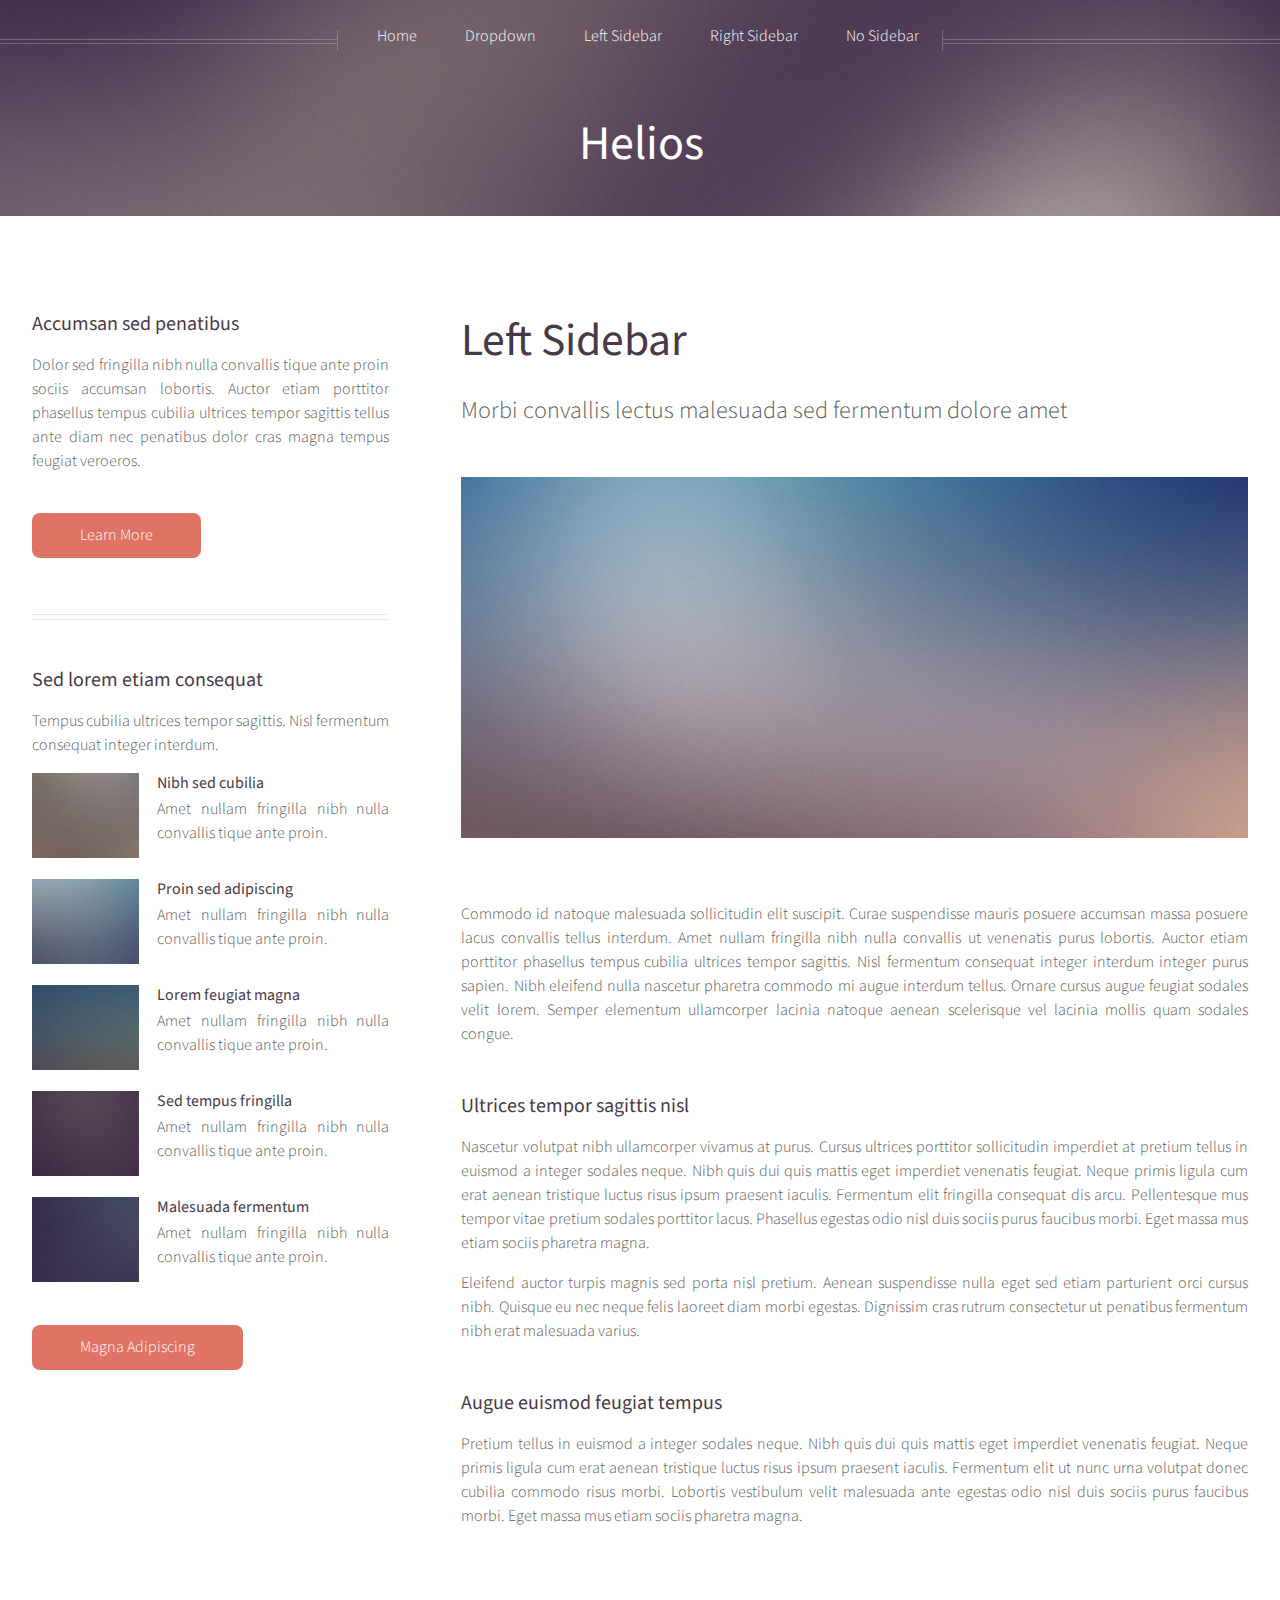
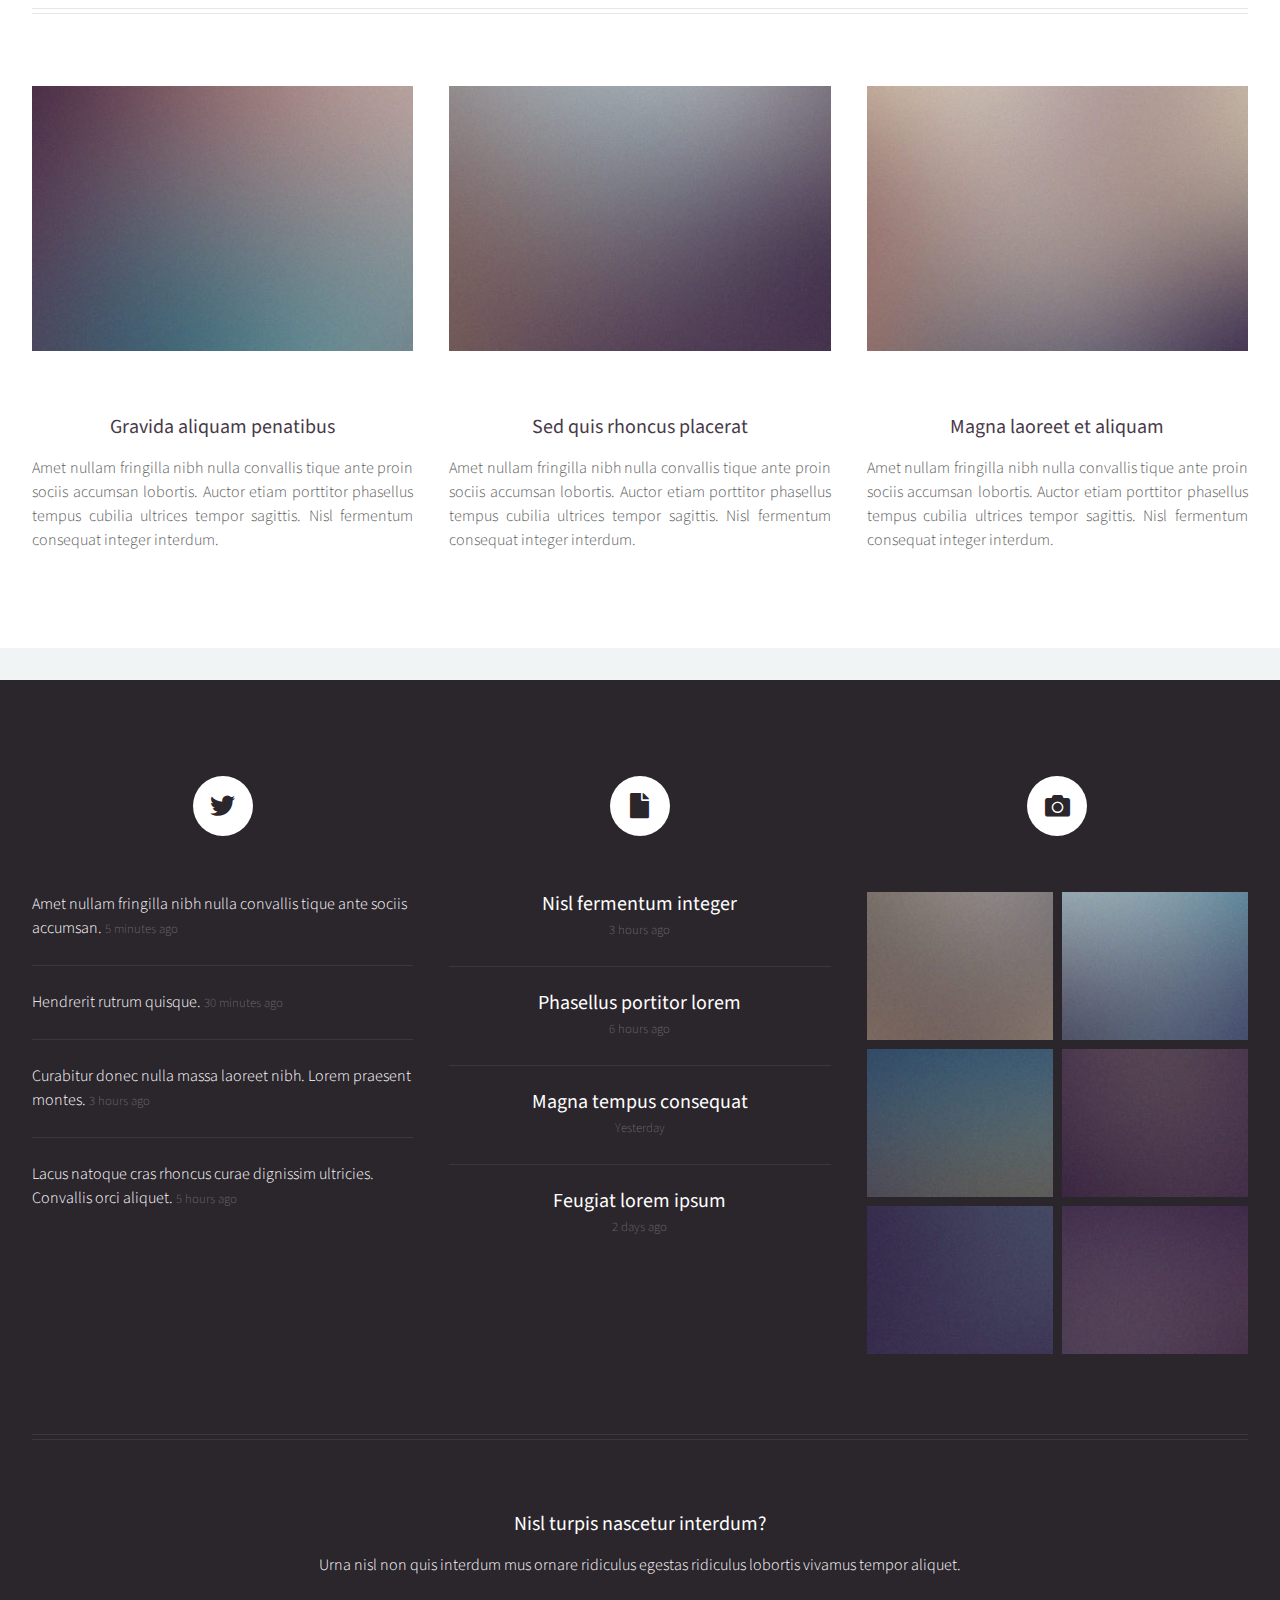
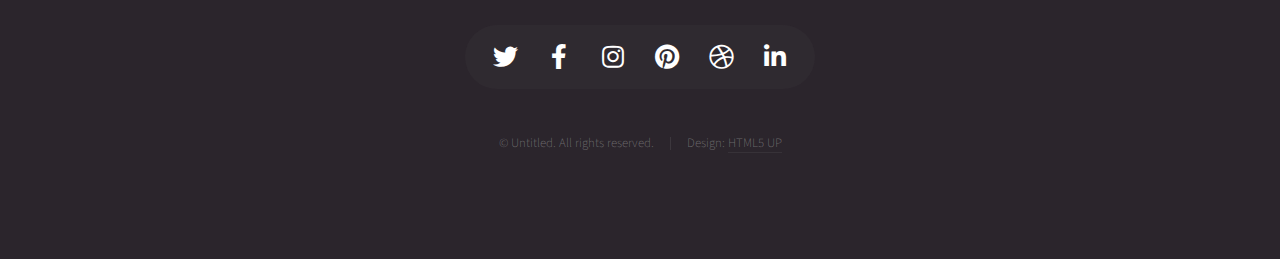
==== left-sidebar.html @ e645e558 "Add files via upload" ====
<!DOCTYPE HTML>
<!--
	Helios by HTML5 UP
	html5up.net | @ajlkn
	Free for personal and commercial use under the CCA 3.0 license (html5up.net/license)
-->
<html>
	<head>
		<title>Left Sidebar - Helios by HTML5 UP</title>
		<meta charset="utf-8" />
		<meta name="viewport" content="width=device-width, initial-scale=1, user-scalable=no" />
		<link rel="stylesheet" href="assets/css/main.css" />
		<noscript><link rel="stylesheet" href="assets/css/noscript.css" /></noscript>
	</head>
	<body class="left-sidebar is-preload">
		<div id="page-wrapper">

			<!-- Header -->
				<div id="header">

					<!-- Inner -->
						<div class="inner">
							<header>
								<h1><a href="index.html" id="logo">Helios</a></h1>
							</header>
						</div>

					<!-- Nav -->
						<nav id="nav">
							<ul>
								<li><a href="index.html">Home</a></li>
								<li>
									<a href="#">Dropdown</a>
									<ul>
										<li><a href="#">Lorem ipsum dolor</a></li>
										<li><a href="#">Magna phasellus</a></li>
										<li><a href="#">Etiam dolore nisl</a></li>
										<li>
											<a href="#">And a submenu &hellip;</a>
											<ul>
												<li><a href="#">Lorem ipsum dolor</a></li>
												<li><a href="#">Phasellus consequat</a></li>
												<li><a href="#">Magna phasellus</a></li>
												<li><a href="#">Etiam dolore nisl</a></li>
											</ul>
										</li>
										<li><a href="#">Veroeros feugiat</a></li>
									</ul>
								</li>
								<li><a href="left-sidebar.html">Left Sidebar</a></li>
								<li><a href="right-sidebar.html">Right Sidebar</a></li>
								<li><a href="no-sidebar.html">No Sidebar</a></li>
							</ul>
						</nav>

				</div>

			<!-- Main -->
				<div class="wrapper style1">

					<div class="container">
						<div class="row gtr-200">
							<div class="col-4 col-12-mobile" id="sidebar">
								<hr class="first" />
								<section>
									<header>
										<h3><a href="#">Accumsan sed penatibus</a></h3>
									</header>
									<p>
										Dolor sed fringilla nibh nulla convallis tique ante proin sociis accumsan lobortis. Auctor etiam
										porttitor phasellus tempus cubilia ultrices tempor sagittis  tellus ante diam nec penatibus dolor cras
										magna tempus feugiat veroeros.
									</p>
									<footer>
										<a href="#" class="button">Learn More</a>
									</footer>
								</section>
								<hr />
								<section>
									<header>
										<h3><a href="#">Sed lorem etiam consequat</a></h3>
									</header>
									<p>
										Tempus cubilia ultrices tempor sagittis. Nisl fermentum consequat integer interdum.
									</p>
									<div class="row gtr-50">
										<div class="col-4">
											<a href="#" class="image fit"><img src="images/pic10.jpg" alt="" /></a>
										</div>
										<div class="col-8">
											<h4>Nibh sed cubilia</h4>
											<p>
												Amet nullam fringilla nibh nulla convallis tique ante proin.
											</p>
										</div>
										<div class="col-4">
											<a href="#" class="image fit"><img src="images/pic11.jpg" alt="" /></a>
										</div>
										<div class="col-8">
											<h4>Proin sed adipiscing</h4>
											<p>
												Amet nullam fringilla nibh nulla convallis tique ante proin.
											</p>
										</div>
										<div class="col-4">
											<a href="#" class="image fit"><img src="images/pic12.jpg" alt="" /></a>
										</div>
										<div class="col-8">
											<h4>Lorem feugiat magna</h4>
											<p>
												Amet nullam fringilla nibh nulla convallis tique ante proin.
											</p>
										</div>
										<div class="col-4">
											<a href="#" class="image fit"><img src="images/pic13.jpg" alt="" /></a>
										</div>
										<div class="col-8">
											<h4>Sed tempus fringilla</h4>
											<p>
												Amet nullam fringilla nibh nulla convallis tique ante proin.
											</p>
										</div>
										<div class="col-4">
											<a href="#" class="image fit"><img src="images/pic14.jpg" alt="" /></a>
										</div>
										<div class="col-8">
											<h4>Malesuada fermentum</h4>
											<p>
												Amet nullam fringilla nibh nulla convallis tique ante proin.
											</p>
										</div>
									</div>
									<footer>
										<a href="#" class="button">Magna Adipiscing</a>
									</footer>
								</section>
							</div>
							<div class="col-8 col-12-mobile imp-mobile" id="content">
								<article id="main">
									<header>
										<h2><a href="#">Left Sidebar</a></h2>
										<p>
											Morbi convallis lectus malesuada sed fermentum dolore amet
										</p>
									</header>
									<a href="#" class="image featured"><img src="images/pic06.jpg" alt="" /></a>
									<p>
										Commodo id natoque malesuada sollicitudin elit suscipit. Curae suspendisse mauris posuere accumsan massa
										posuere lacus convallis tellus interdum. Amet nullam fringilla nibh nulla convallis ut venenatis purus
										lobortis. Auctor etiam porttitor phasellus tempus cubilia ultrices tempor sagittis. Nisl fermentum
										consequat integer interdum integer purus sapien. Nibh eleifend nulla nascetur pharetra commodo mi augue
										interdum tellus. Ornare cursus augue feugiat sodales velit lorem. Semper elementum ullamcorper lacinia
										natoque aenean scelerisque vel lacinia mollis quam sodales congue.
									</p>
									<section>
										<header>
											<h3>Ultrices tempor sagittis nisl</h3>
										</header>
										<p>
											Nascetur volutpat nibh ullamcorper vivamus at purus. Cursus ultrices porttitor sollicitudin imperdiet
											at pretium tellus in euismod a integer sodales neque. Nibh quis dui quis mattis eget imperdiet venenatis
											feugiat. Neque primis ligula cum erat aenean tristique luctus risus ipsum praesent iaculis. Fermentum elit
											fringilla consequat dis arcu. Pellentesque mus tempor vitae pretium sodales porttitor lacus. Phasellus
											egestas odio nisl duis sociis purus faucibus morbi. Eget massa mus etiam sociis pharetra magna.
										</p>
										<p>
											Eleifend auctor turpis magnis sed porta nisl pretium. Aenean suspendisse nulla eget sed etiam parturient
											orci cursus nibh. Quisque eu nec neque felis laoreet diam morbi egestas. Dignissim cras rutrum consectetur
											ut penatibus fermentum nibh erat malesuada varius.
										</p>
									</section>
									<section>
										<header>
											<h3>Augue euismod feugiat tempus</h3>
										</header>
										<p>
											Pretium tellus in euismod a integer sodales neque. Nibh quis dui quis mattis eget imperdiet venenatis
											feugiat. Neque primis ligula cum erat aenean tristique luctus risus ipsum praesent iaculis. Fermentum elit
											ut nunc urna volutpat donec cubilia commodo risus morbi. Lobortis vestibulum velit malesuada ante
											egestas odio nisl duis sociis purus faucibus morbi. Eget massa mus etiam sociis pharetra magna.
										</p>
									</section>
								</article>
							</div>
						</div>
						<hr />
						<div class="row">
							<article class="col-4 col-12-mobile special">
								<a href="#" class="image featured"><img src="images/pic07.jpg" alt="" /></a>
								<header>
									<h3><a href="#">Gravida aliquam penatibus</a></h3>
								</header>
								<p>
									Amet nullam fringilla nibh nulla convallis tique ante proin sociis accumsan lobortis. Auctor etiam
									porttitor phasellus tempus cubilia ultrices tempor sagittis. Nisl fermentum consequat integer interdum.
								</p>
							</article>
							<article class="col-4 col-12-mobile special">
								<a href="#" class="image featured"><img src="images/pic08.jpg" alt="" /></a>
								<header>
									<h3><a href="#">Sed quis rhoncus placerat</a></h3>
								</header>
								<p>
									Amet nullam fringilla nibh nulla convallis tique ante proin sociis accumsan lobortis. Auctor etiam
									porttitor phasellus tempus cubilia ultrices tempor sagittis. Nisl fermentum consequat integer interdum.
								</p>
							</article>
							<article class="col-4 col-12-mobile special">
								<a href="#" class="image featured"><img src="images/pic09.jpg" alt="" /></a>
								<header>
									<h3><a href="#">Magna laoreet et aliquam</a></h3>
								</header>
								<p>
									Amet nullam fringilla nibh nulla convallis tique ante proin sociis accumsan lobortis. Auctor etiam
									porttitor phasellus tempus cubilia ultrices tempor sagittis. Nisl fermentum consequat integer interdum.
								</p>
							</article>
						</div>
					</div>

				</div>

			<!-- Footer -->
				<div id="footer">
					<div class="container">
						<div class="row">

							<!-- Tweets -->
								<section class="col-4 col-12-mobile">
									<header>
										<h2 class="icon brands fa-twitter circled"><span class="label">Tweets</span></h2>
									</header>
									<ul class="divided">
										<li>
											<article class="tweet">
												Amet nullam fringilla nibh nulla convallis tique ante sociis accumsan.
												<span class="timestamp">5 minutes ago</span>
											</article>
										</li>
										<li>
											<article class="tweet">
												Hendrerit rutrum quisque.
												<span class="timestamp">30 minutes ago</span>
											</article>
										</li>
										<li>
											<article class="tweet">
												Curabitur donec nulla massa laoreet nibh. Lorem praesent montes.
												<span class="timestamp">3 hours ago</span>
											</article>
										</li>
										<li>
											<article class="tweet">
												Lacus natoque cras rhoncus curae dignissim ultricies. Convallis orci aliquet.
												<span class="timestamp">5 hours ago</span>
											</article>
										</li>
									</ul>
								</section>

							<!-- Posts -->
								<section class="col-4 col-12-mobile">
									<header>
										<h2 class="icon solid fa-file circled"><span class="label">Posts</span></h2>
									</header>
									<ul class="divided">
										<li>
											<article class="post stub">
												<header>
													<h3><a href="#">Nisl fermentum integer</a></h3>
												</header>
												<span class="timestamp">3 hours ago</span>
											</article>
										</li>
										<li>
											<article class="post stub">
												<header>
													<h3><a href="#">Phasellus portitor lorem</a></h3>
												</header>
												<span class="timestamp">6 hours ago</span>
											</article>
										</li>
										<li>
											<article class="post stub">
												<header>
													<h3><a href="#">Magna tempus consequat</a></h3>
												</header>
												<span class="timestamp">Yesterday</span>
											</article>
										</li>
										<li>
											<article class="post stub">
												<header>
													<h3><a href="#">Feugiat lorem ipsum</a></h3>
												</header>
												<span class="timestamp">2 days ago</span>
											</article>
										</li>
									</ul>
								</section>

							<!-- Photos -->
								<section class="col-4 col-12-mobile">
									<header>
										<h2 class="icon solid fa-camera circled"><span class="label">Photos</span></h2>
									</header>
									<div class="row gtr-25">
										<div class="col-6">
											<a href="#" class="image fit"><img src="images/pic10.jpg" alt="" /></a>
										</div>
										<div class="col-6">
											<a href="#" class="image fit"><img src="images/pic11.jpg" alt="" /></a>
										</div>
										<div class="col-6">
											<a href="#" class="image fit"><img src="images/pic12.jpg" alt="" /></a>
										</div>
										<div class="col-6">
											<a href="#" class="image fit"><img src="images/pic13.jpg" alt="" /></a>
										</div>
										<div class="col-6">
											<a href="#" class="image fit"><img src="images/pic14.jpg" alt="" /></a>
										</div>
										<div class="col-6">
											<a href="#" class="image fit"><img src="images/pic15.jpg" alt="" /></a>
										</div>
									</div>
								</section>

						</div>
						<hr />
						<div class="row">
							<div class="col-12">

								<!-- Contact -->
									<section class="contact">
										<header>
											<h3>Nisl turpis nascetur interdum?</h3>
										</header>
										<p>Urna nisl non quis interdum mus ornare ridiculus egestas ridiculus lobortis vivamus tempor aliquet.</p>
										<ul class="icons">
											<li><a href="#" class="icon brands fa-twitter"><span class="label">Twitter</span></a></li>
											<li><a href="#" class="icon brands fa-facebook-f"><span class="label">Facebook</span></a></li>
											<li><a href="#" class="icon brands fa-instagram"><span class="label">Instagram</span></a></li>
											<li><a href="#" class="icon brands fa-pinterest"><span class="label">Pinterest</span></a></li>
											<li><a href="#" class="icon brands fa-dribbble"><span class="label">Dribbble</span></a></li>
											<li><a href="#" class="icon brands fa-linkedin-in"><span class="label">Linkedin</span></a></li>
										</ul>
									</section>

								<!-- Copyright -->
									<div class="copyright">
										<ul class="menu">
											<li>&copy; Untitled. All rights reserved.</li><li>Design: <a href="http://html5up.net">HTML5 UP</a></li>
										</ul>
									</div>

							</div>

						</div>
					</div>
				</div>

		</div>

		<!-- Scripts -->
			<script src="assets/js/jquery.min.js"></script>
			<script src="assets/js/jquery.dropotron.min.js"></script>
			<script src="assets/js/jquery.scrolly.min.js"></script>
			<script src="assets/js/jquery.scrollex.min.js"></script>
			<script src="assets/js/browser.min.js"></script>
			<script src="assets/js/breakpoints.min.js"></script>
			<script src="assets/js/util.js"></script>
			<script src="assets/js/main.js"></script>

	</body>
</html>
---- assets/css/main.css ----
@import url("https://fonts.googleapis.com/css?family=Source+Sans+Pro:300,300italic,400,400italic,600");
@import url("fontawesome-all.min.css");

/*
	Helios by HTML5 UP
	html5up.net | @ajlkn
	Free for personal and commercial use under the CCA 3.0 license (html5up.net/license)
*/

html, body, div, span, applet, object,
iframe, h1, h2, h3, h4, h5, h6, p, blockquote,
pre, a, abbr, acronym, address, big, cite,
code, del, dfn, em, img, ins, kbd, q, s, samp,
small, strike, strong, sub, sup, tt, var, b,
u, i, center, dl, dt, dd, ol, ul, li, fieldset,
form, label, legend, table, caption, tbody,
tfoot, thead, tr, th, td, article, aside,
canvas, details, embed, figure, figcaption,
footer, header, hgroup, menu, nav, output, ruby,
section, summary, time, mark, audio, video {
	margin: 0;
	padding: 0;
	border: 0;
	font-size: 100%;
	font: inherit;
	vertical-align: baseline;}

article, aside, details, figcaption, figure,
footer, header, hgroup, menu, nav, section {
	display: block;}

body {
	line-height: 1;
}

ol, ul {
	list-style: none;
}

blockquote, q {
	quotes: none;
}

	blockquote:before, blockquote:after, q:before, q:after {
		content: '';
		content: none;
	}

table {
	border-collapse: collapse;
	border-spacing: 0;
}

body {
	-webkit-text-size-adjust: none;
}

mark {
	background-color: transparent;
	color: inherit;
}

input::-moz-focus-inner {
	border: 0;
	padding: 0;
}

input, select, textarea {
	-moz-appearance: none;
	-webkit-appearance: none;
	-ms-appearance: none;
	appearance: none;
}

/* Basic */

	html {
		box-sizing: border-box;
	}

	*, *:before, *:after {
		box-sizing: inherit;
	}

	body {
		background: #f0f4f4;
		color: #5b5b5b;
		font-size: 15pt;
		line-height: 1.85em;
		font-family: 'Source Sans Pro', sans-serif;
		font-weight: 300;
	}

		body.is-preload *, body.is-preload *:before, body.is-preload *:after {
			-moz-animation: none !important;
			-webkit-animation: none !important;
			-ms-animation: none !important;
			animation: none !important;
			-moz-transition: none !important;
			-webkit-transition: none !important;
			-ms-transition: none !important;
			transition: none !important;
		}

	input, textarea, select {
		font-size: 15pt;
		line-height: 1.85em;
		font-family: 'Source Sans Pro', sans-serif;
		font-weight: 300;
	}

	h1, h2, h3, h4, h5, h6 {
		font-weight: 400;
		color: #483949;
		line-height: 1.25em;
	}

	h1 a, h2 a, h3 a, h4 a, h5 a, h6 a {
		color: inherit;
		text-decoration: none;
		border-bottom-color: transparent;
	}

	h1 strong, h2 strong, h3 strong, h4 strong, h5 strong, h6 strong {
		font-weight: 600;
	}

	h2 {
		font-size: 2.85em;
	}

	h3 {
		font-size: 1.25em;
	}

	h4 {
		font-size: 1em;
		margin: 0 0 0.25em 0;
	}

	strong, b {
		font-weight: 400;
		color: #483949;
	}

	em, i {
		font-style: italic;
	}

	a {
		color: inherit;
		border-bottom: solid 1px rgba(128, 128, 128, 0.15);
		text-decoration: none;
		-moz-transition: background-color 0.35s ease-in-out, color 0.35s ease-in-out, border-bottom-color 0.35s ease-in-out;
		-webkit-transition: background-color 0.35s ease-in-out, color 0.35s ease-in-out, border-bottom-color 0.35s ease-in-out;
		-ms-transition: background-color 0.35s ease-in-out, color 0.35s ease-in-out, border-bottom-color 0.35s ease-in-out;
		transition: background-color 0.35s ease-in-out, color 0.35s ease-in-out, border-bottom-color 0.35s ease-in-out;
	}

		a:hover {
			color: #ef8376;
			border-bottom-color: transparent;
		}

	sub {
		position: relative;
		top: 0.5em;
		font-size: 0.8em;
	}

	sup {
		position: relative;
		top: -0.5em;
		font-size: 0.8em;
	}

	blockquote {
		border-left: solid 0.5em #ddd;
		padding: 1em 0 1em 2em;
		font-style: italic;
	}

	p, ul, ol, dl, table {
		margin-bottom: 1em;
	}

	p {
		text-align: justify;
	}

	br.clear {
		clear: both;
	}

	hr {
		position: relative;
		display: block;
		border: 0;
		top: 4.5em;
		margin-bottom: 9em;
		height: 6px;
		border-top: solid 1px rgba(128, 128, 128, 0.2);
		border-bottom: solid 1px rgba(128, 128, 128, 0.2);
	}

		hr:before, hr:after {
			content: '';
			position: absolute;
			top: -8px;
			display: block;
			width: 1px;
			height: 21px;
			background: rgba(128, 128, 128, 0.2);
		}

		hr:before {
			left: -1px;
		}

		hr:after {
			right: -1px;
		}

	.timestamp {
		color: rgba(128, 128, 128, 0.75);
		font-size: 0.8em;
	}

/* Container */

	.container {
		margin: 0 auto;
		max-width: 100%;
		width: 1400px;
	}

		@media screen and (max-width: 1680px) {

			.container {
				width: 1200px;
			}

		}

		@media screen and (max-width: 1280px) {

			.container {
				width: 100%;
			}

		}

		@media screen and (max-width: 960px) {

			.container {
				width: 100%;
			}

		}

		@media screen and (max-width: 840px) {

			.container {
				width: 100%;
			}

		}

		@media screen and (max-width: 736px) {

			.container {
				width: 100%;
			}

		}

/* Row */

	.row {
		display: flex;
		flex-wrap: wrap;
		box-sizing: border-box;
		align-items: stretch;
	}

		.row > * {
			box-sizing: border-box;
		}

		.row.gtr-uniform > * > :last-child {
			margin-bottom: 0;
		}

		.row.aln-left {
			justify-content: flex-start;
		}

		.row.aln-center {
			justify-content: center;
		}

		.row.aln-right {
			justify-content: flex-end;
		}

		.row.aln-top {
			align-items: flex-start;
		}

		.row.aln-middle {
			align-items: center;
		}

		.row.aln-bottom {
			align-items: flex-end;
		}

		.row > .imp {
			order: -1;
		}

		.row > .col-1 {
			width: 8.33333%;
		}

		.row > .off-1 {
			margin-left: 8.33333%;
		}

		.row > .col-2 {
			width: 16.66667%;
		}

		.row > .off-2 {
			margin-left: 16.66667%;
		}

		.row > .col-3 {
			width: 25%;
		}

		.row > .off-3 {
			margin-left: 25%;
		}

		.row > .col-4 {
			width: 33.33333%;
		}

		.row > .off-4 {
			margin-left: 33.33333%;
		}

		.row > .col-5 {
			width: 41.66667%;
		}

		.row > .off-5 {
			margin-left: 41.66667%;
		}

		.row > .col-6 {
			width: 50%;
		}

		.row > .off-6 {
			margin-left: 50%;
		}

		.row > .col-7 {
			width: 58.33333%;
		}

		.row > .off-7 {
			margin-left: 58.33333%;
		}

		.row > .col-8 {
			width: 66.66667%;
		}

		.row > .off-8 {
			margin-left: 66.66667%;
		}

		.row > .col-9 {
			width: 75%;
		}

		.row > .off-9 {
			margin-left: 75%;
		}

		.row > .col-10 {
			width: 83.33333%;
		}

		.row > .off-10 {
			margin-left: 83.33333%;
		}

		.row > .col-11 {
			width: 91.66667%;
		}

		.row > .off-11 {
			margin-left: 91.66667%;
		}

		.row > .col-12 {
			width: 100%;
		}

		.row > .off-12 {
			margin-left: 100%;
		}

		.row.gtr-0 {
			margin-top: 0px;
			margin-left: 0px;
		}

			.row.gtr-0 > * {
				padding: 0px 0 0 0px;
			}

			.row.gtr-0.gtr-uniform {
				margin-top: 0px;
			}

				.row.gtr-0.gtr-uniform > * {
					padding-top: 0px;
				}

		.row.gtr-25 {
			margin-top: -10px;
			margin-left: -10px;
		}

			.row.gtr-25 > * {
				padding: 10px 0 0 10px;
			}

			.row.gtr-25.gtr-uniform {
				margin-top: -10px;
			}

				.row.gtr-25.gtr-uniform > * {
					padding-top: 10px;
				}

		.row.gtr-50 {
			margin-top: -20px;
			margin-left: -20px;
		}

			.row.gtr-50 > * {
				padding: 20px 0 0 20px;
			}

			.row.gtr-50.gtr-uniform {
				margin-top: -20px;
			}

				.row.gtr-50.gtr-uniform > * {
					padding-top: 20px;
				}

		.row {
			margin-top: -40px;
			margin-left: -40px;
		}

			.row > * {
				padding: 40px 0 0 40px;
			}

			.row.gtr-uniform {
				margin-top: -40px;
			}

				.row.gtr-uniform > * {
					padding-top: 40px;
				}

		.row.gtr-150 {
			margin-top: -60px;
			margin-left: -60px;
		}

			.row.gtr-150 > * {
				padding: 60px 0 0 60px;
			}

			.row.gtr-150.gtr-uniform {
				margin-top: -60px;
			}

				.row.gtr-150.gtr-uniform > * {
					padding-top: 60px;
				}

		.row.gtr-200 {
			margin-top: -80px;
			margin-left: -80px;
		}

			.row.gtr-200 > * {
				padding: 80px 0 0 80px;
			}

			.row.gtr-200.gtr-uniform {
				margin-top: -80px;
			}

				.row.gtr-200.gtr-uniform > * {
					padding-top: 80px;
				}

		@media screen and (max-width: 1680px) {

			.row {
				display: flex;
				flex-wrap: wrap;
				box-sizing: border-box;
				align-items: stretch;
			}

				.row > * {
					box-sizing: border-box;
				}

				.row.gtr-uniform > * > :last-child {
					margin-bottom: 0;
				}

				.row.aln-left {
					justify-content: flex-start;
				}

				.row.aln-center {
					justify-content: center;
				}

				.row.aln-right {
					justify-content: flex-end;
				}

				.row.aln-top {
					align-items: flex-start;
				}

				.row.aln-middle {
					align-items: center;
				}

				.row.aln-bottom {
					align-items: flex-end;
				}

				.row > .imp-wide {
					order: -1;
				}

				.row > .col-1-wide {
					width: 8.33333%;
				}

				.row > .off-1-wide {
					margin-left: 8.33333%;
				}

				.row > .col-2-wide {
					width: 16.66667%;
				}

				.row > .off-2-wide {
					margin-left: 16.66667%;
				}

				.row > .col-3-wide {
					width: 25%;
				}

				.row > .off-3-wide {
					margin-left: 25%;
				}

				.row > .col-4-wide {
					width: 33.33333%;
				}

				.row > .off-4-wide {
					margin-left: 33.33333%;
				}

				.row > .col-5-wide {
					width: 41.66667%;
				}

				.row > .off-5-wide {
					margin-left: 41.66667%;
				}

				.row > .col-6-wide {
					width: 50%;
				}

				.row > .off-6-wide {
					margin-left: 50%;
				}

				.row > .col-7-wide {
					width: 58.33333%;
				}

				.row > .off-7-wide {
					margin-left: 58.33333%;
				}

				.row > .col-8-wide {
					width: 66.66667%;
				}

				.row > .off-8-wide {
					margin-left: 66.66667%;
				}

				.row > .col-9-wide {
					width: 75%;
				}

				.row > .off-9-wide {
					margin-left: 75%;
				}

				.row > .col-10-wide {
					width: 83.33333%;
				}

				.row > .off-10-wide {
					margin-left: 83.33333%;
				}

				.row > .col-11-wide {
					width: 91.66667%;
				}

				.row > .off-11-wide {
					margin-left: 91.66667%;
				}

				.row > .col-12-wide {
					width: 100%;
				}

				.row > .off-12-wide {
					margin-left: 100%;
				}

				.row.gtr-0 {
					margin-top: 0px;
					margin-left: 0px;
				}

					.row.gtr-0 > * {
						padding: 0px 0 0 0px;
					}

					.row.gtr-0.gtr-uniform {
						margin-top: 0px;
					}

						.row.gtr-0.gtr-uniform > * {
							padding-top: 0px;
						}

				.row.gtr-25 {
					margin-top: -10px;
					margin-left: -10px;
				}

					.row.gtr-25 > * {
						padding: 10px 0 0 10px;
					}

					.row.gtr-25.gtr-uniform {
						margin-top: -10px;
					}

						.row.gtr-25.gtr-uniform > * {
							padding-top: 10px;
						}

				.row.gtr-50 {
					margin-top: -20px;
					margin-left: -20px;
				}

					.row.gtr-50 > * {
						padding: 20px 0 0 20px;
					}

					.row.gtr-50.gtr-uniform {
						margin-top: -20px;
					}

						.row.gtr-50.gtr-uniform > * {
							padding-top: 20px;
						}

				.row {
					margin-top: -40px;
					margin-left: -40px;
				}

					.row > * {
						padding: 40px 0 0 40px;
					}

					.row.gtr-uniform {
						margin-top: -40px;
					}

						.row.gtr-uniform > * {
							padding-top: 40px;
						}

				.row.gtr-150 {
					margin-top: -60px;
					margin-left: -60px;
				}

					.row.gtr-150 > * {
						padding: 60px 0 0 60px;
					}

					.row.gtr-150.gtr-uniform {
						margin-top: -60px;
					}

						.row.gtr-150.gtr-uniform > * {
							padding-top: 60px;
						}

				.row.gtr-200 {
					margin-top: -80px;
					margin-left: -80px;
				}

					.row.gtr-200 > * {
						padding: 80px 0 0 80px;
					}

					.row.gtr-200.gtr-uniform {
						margin-top: -80px;
					}

						.row.gtr-200.gtr-uniform > * {
							padding-top: 80px;
						}

		}

		@media screen and (max-width: 1280px) {

			.row {
				display: flex;
				flex-wrap: wrap;
				box-sizing: border-box;
				align-items: stretch;
			}

				.row > * {
					box-sizing: border-box;
				}

				.row.gtr-uniform > * > :last-child {
					margin-bottom: 0;
				}

				.row.aln-left {
					justify-content: flex-start;
				}

				.row.aln-center {
					justify-content: center;
				}

				.row.aln-right {
					justify-content: flex-end;
				}

				.row.aln-top {
					align-items: flex-start;
				}

				.row.aln-middle {
					align-items: center;
				}

				.row.aln-bottom {
					align-items: flex-end;
				}

				.row > .imp-normal {
					order: -1;
				}

				.row > .col-1-normal {
					width: 8.33333%;
				}

				.row > .off-1-normal {
					margin-left: 8.33333%;
				}

				.row > .col-2-normal {
					width: 16.66667%;
				}

				.row > .off-2-normal {
					margin-left: 16.66667%;
				}

				.row > .col-3-normal {
					width: 25%;
				}

				.row > .off-3-normal {
					margin-left: 25%;
				}

				.row > .col-4-normal {
					width: 33.33333%;
				}

				.row > .off-4-normal {
					margin-left: 33.33333%;
				}

				.row > .col-5-normal {
					width: 41.66667%;
				}

				.row > .off-5-normal {
					margin-left: 41.66667%;
				}

				.row > .col-6-normal {
					width: 50%;
				}

				.row > .off-6-normal {
					margin-left: 50%;
				}

				.row > .col-7-normal {
					width: 58.33333%;
				}

				.row > .off-7-normal {
					margin-left: 58.33333%;
				}

				.row > .col-8-normal {
					width: 66.66667%;
				}

				.row > .off-8-normal {
					margin-left: 66.66667%;
				}

				.row > .col-9-normal {
					width: 75%;
				}

				.row > .off-9-normal {
					margin-left: 75%;
				}

				.row > .col-10-normal {
					width: 83.33333%;
				}

				.row > .off-10-normal {
					margin-left: 83.33333%;
				}

				.row > .col-11-normal {
					width: 91.66667%;
				}

				.row > .off-11-normal {
					margin-left: 91.66667%;
				}

				.row > .col-12-normal {
					width: 100%;
				}

				.row > .off-12-normal {
					margin-left: 100%;
				}

				.row.gtr-0 {
					margin-top: 0px;
					margin-left: 0px;
				}

					.row.gtr-0 > * {
						padding: 0px 0 0 0px;
					}

					.row.gtr-0.gtr-uniform {
						margin-top: 0px;
					}

						.row.gtr-0.gtr-uniform > * {
							padding-top: 0px;
						}

				.row.gtr-25 {
					margin-top: -9px;
					margin-left: -9px;
				}

					.row.gtr-25 > * {
						padding: 9px 0 0 9px;
					}

					.row.gtr-25.gtr-uniform {
						margin-top: -9px;
					}

						.row.gtr-25.gtr-uniform > * {
							padding-top: 9px;
						}

				.row.gtr-50 {
					margin-top: -18px;
					margin-left: -18px;
				}

					.row.gtr-50 > * {
						padding: 18px 0 0 18px;
					}

					.row.gtr-50.gtr-uniform {
						margin-top: -18px;
					}

						.row.gtr-50.gtr-uniform > * {
							padding-top: 18px;
						}

				.row {
					margin-top: -36px;
					margin-left: -36px;
				}

					.row > * {
						padding: 36px 0 0 36px;
					}

					.row.gtr-uniform {
						margin-top: -36px;
					}

						.row.gtr-uniform > * {
							padding-top: 36px;
						}

				.row.gtr-150 {
					margin-top: -54px;
					margin-left: -54px;
				}

					.row.gtr-150 > * {
						padding: 54px 0 0 54px;
					}

					.row.gtr-150.gtr-uniform {
						margin-top: -54px;
					}

						.row.gtr-150.gtr-uniform > * {
							padding-top: 54px;
						}

				.row.gtr-200 {
					margin-top: -72px;
					margin-left: -72px;
				}

					.row.gtr-200 > * {
						padding: 72px 0 0 72px;
					}

					.row.gtr-200.gtr-uniform {
						margin-top: -72px;
					}

						.row.gtr-200.gtr-uniform > * {
							padding-top: 72px;
						}

		}

		@media screen and (max-width: 960px) {

			.row {
				display: flex;
				flex-wrap: wrap;
				box-sizing: border-box;
				align-items: stretch;
			}

				.row > * {
					box-sizing: border-box;
				}

				.row.gtr-uniform > * > :last-child {
					margin-bottom: 0;
				}

				.row.aln-left {
					justify-content: flex-start;
				}

				.row.aln-center {
					justify-content: center;
				}

				.row.aln-right {
					justify-content: flex-end;
				}

				.row.aln-top {
					align-items: flex-start;
				}

				.row.aln-middle {
					align-items: center;
				}

				.row.aln-bottom {
					align-items: flex-end;
				}

				.row > .imp-narrow {
					order: -1;
				}

				.row > .col-1-narrow {
					width: 8.33333%;
				}

				.row > .off-1-narrow {
					margin-left: 8.33333%;
				}

				.row > .col-2-narrow {
					width: 16.66667%;
				}

				.row > .off-2-narrow {
					margin-left: 16.66667%;
				}

				.row > .col-3-narrow {
					width: 25%;
				}

				.row > .off-3-narrow {
					margin-left: 25%;
				}

				.row > .col-4-narrow {
					width: 33.33333%;
				}

				.row > .off-4-narrow {
					margin-left: 33.33333%;
				}

				.row > .col-5-narrow {
					width: 41.66667%;
				}

				.row > .off-5-narrow {
					margin-left: 41.66667%;
				}

				.row > .col-6-narrow {
					width: 50%;
				}

				.row > .off-6-narrow {
					margin-left: 50%;
				}

				.row > .col-7-narrow {
					width: 58.33333%;
				}

				.row > .off-7-narrow {
					margin-left: 58.33333%;
				}

				.row > .col-8-narrow {
					width: 66.66667%;
				}

				.row > .off-8-narrow {
					margin-left: 66.66667%;
				}

				.row > .col-9-narrow {
					width: 75%;
				}

				.row > .off-9-narrow {
					margin-left: 75%;
				}

				.row > .col-10-narrow {
					width: 83.33333%;
				}

				.row > .off-10-narrow {
					margin-left: 83.33333%;
				}

				.row > .col-11-narrow {
					width: 91.66667%;
				}

				.row > .off-11-narrow {
					margin-left: 91.66667%;
				}

				.row > .col-12-narrow {
					width: 100%;
				}

				.row > .off-12-narrow {
					margin-left: 100%;
				}

				.row.gtr-0 {
					margin-top: 0px;
					margin-left: 0px;
				}

					.row.gtr-0 > * {
						padding: 0px 0 0 0px;
					}

					.row.gtr-0.gtr-uniform {
						margin-top: 0px;
					}

						.row.gtr-0.gtr-uniform > * {
							padding-top: 0px;
						}

				.row.gtr-25 {
					margin-top: -8px;
					margin-left: -8px;
				}

					.row.gtr-25 > * {
						padding: 8px 0 0 8px;
					}

					.row.gtr-25.gtr-uniform {
						margin-top: -8px;
					}

						.row.gtr-25.gtr-uniform > * {
							padding-top: 8px;
						}

				.row.gtr-50 {
					margin-top: -16px;
					margin-left: -16px;
				}

					.row.gtr-50 > * {
						padding: 16px 0 0 16px;
					}

					.row.gtr-50.gtr-uniform {
						margin-top: -16px;
					}

						.row.gtr-50.gtr-uniform > * {
							padding-top: 16px;
						}

				.row {
					margin-top: -32px;
					margin-left: -32px;
				}

					.row > * {
						padding: 32px 0 0 32px;
					}

					.row.gtr-uniform {
						margin-top: -32px;
					}

						.row.gtr-uniform > * {
							padding-top: 32px;
						}

				.row.gtr-150 {
					margin-top: -48px;
					margin-left: -48px;
				}

					.row.gtr-150 > * {
						padding: 48px 0 0 48px;
					}

					.row.gtr-150.gtr-uniform {
						margin-top: -48px;
					}

						.row.gtr-150.gtr-uniform > * {
							padding-top: 48px;
						}

				.row.gtr-200 {
					margin-top: -64px;
					margin-left: -64px;
				}

					.row.gtr-200 > * {
						padding: 64px 0 0 64px;
					}

					.row.gtr-200.gtr-uniform {
						margin-top: -64px;
					}

						.row.gtr-200.gtr-uniform > * {
							padding-top: 64px;
						}

		}

		@media screen and (max-width: 840px) {

			.row {
				display: flex;
				flex-wrap: wrap;
				box-sizing: border-box;
				align-items: stretch;
			}

				.row > * {
					box-sizing: border-box;
				}

				.row.gtr-uniform > * > :last-child {
					margin-bottom: 0;
				}

				.row.aln-left {
					justify-content: flex-start;
				}

				.row.aln-center {
					justify-content: center;
				}

				.row.aln-right {
					justify-content: flex-end;
				}

				.row.aln-top {
					align-items: flex-start;
				}

				.row.aln-middle {
					align-items: center;
				}

				.row.aln-bottom {
					align-items: flex-end;
				}

				.row > .imp-narrower {
					order: -1;
				}

				.row > .col-1-narrower {
					width: 8.33333%;
				}

				.row > .off-1-narrower {
					margin-left: 8.33333%;
				}

				.row > .col-2-narrower {
					width: 16.66667%;
				}

				.row > .off-2-narrower {
					margin-left: 16.66667%;
				}

				.row > .col-3-narrower {
					width: 25%;
				}

				.row > .off-3-narrower {
					margin-left: 25%;
				}

				.row > .col-4-narrower {
					width: 33.33333%;
				}

				.row > .off-4-narrower {
					margin-left: 33.33333%;
				}

				.row > .col-5-narrower {
					width: 41.66667%;
				}

				.row > .off-5-narrower {
					margin-left: 41.66667%;
				}

				.row > .col-6-narrower {
					width: 50%;
				}

				.row > .off-6-narrower {
					margin-left: 50%;
				}

				.row > .col-7-narrower {
					width: 58.33333%;
				}

				.row > .off-7-narrower {
					margin-left: 58.33333%;
				}

				.row > .col-8-narrower {
					width: 66.66667%;
				}

				.row > .off-8-narrower {
					margin-left: 66.66667%;
				}

				.row > .col-9-narrower {
					width: 75%;
				}

				.row > .off-9-narrower {
					margin-left: 75%;
				}

				.row > .col-10-narrower {
					width: 83.33333%;
				}

				.row > .off-10-narrower {
					margin-left: 83.33333%;
				}

				.row > .col-11-narrower {
					width: 91.66667%;
				}

				.row > .off-11-narrower {
					margin-left: 91.66667%;
				}

				.row > .col-12-narrower {
					width: 100%;
				}

				.row > .off-12-narrower {
					margin-left: 100%;
				}

				.row.gtr-0 {
					margin-top: 0px;
					margin-left: 0px;
				}

					.row.gtr-0 > * {
						padding: 0px 0 0 0px;
					}

					.row.gtr-0.gtr-uniform {
						margin-top: 0px;
					}

						.row.gtr-0.gtr-uniform > * {
							padding-top: 0px;
						}

				.row.gtr-25 {
					margin-top: -8px;
					margin-left: -8px;
				}

					.row.gtr-25 > * {
						padding: 8px 0 0 8px;
					}

					.row.gtr-25.gtr-uniform {
						margin-top: -8px;
					}

						.row.gtr-25.gtr-uniform > * {
							padding-top: 8px;
						}

				.row.gtr-50 {
					margin-top: -16px;
					margin-left: -16px;
				}

					.row.gtr-50 > * {
						padding: 16px 0 0 16px;
					}

					.row.gtr-50.gtr-uniform {
						margin-top: -16px;
					}

						.row.gtr-50.gtr-uniform > * {
							padding-top: 16px;
						}

				.row {
					margin-top: -32px;
					margin-left: -32px;
				}

					.row > * {
						padding: 32px 0 0 32px;
					}

					.row.gtr-uniform {
						margin-top: -32px;
					}

						.row.gtr-uniform > * {
							padding-top: 32px;
						}

				.row.gtr-150 {
					margin-top: -48px;
					margin-left: -48px;
				}

					.row.gtr-150 > * {
						padding: 48px 0 0 48px;
					}

					.row.gtr-150.gtr-uniform {
						margin-top: -48px;
					}

						.row.gtr-150.gtr-uniform > * {
							padding-top: 48px;
						}

				.row.gtr-200 {
					margin-top: -64px;
					margin-left: -64px;
				}

					.row.gtr-200 > * {
						padding: 64px 0 0 64px;
					}

					.row.gtr-200.gtr-uniform {
						margin-top: -64px;
					}

						.row.gtr-200.gtr-uniform > * {
							padding-top: 64px;
						}

		}

		@media screen and (max-width: 736px) {

			.row {
				display: flex;
				flex-wrap: wrap;
				box-sizing: border-box;
				align-items: stretch;
			}

				.row > * {
					box-sizing: border-box;
				}

				.row.gtr-uniform > * > :last-child {
					margin-bottom: 0;
				}

				.row.aln-left {
					justify-content: flex-start;
				}

				.row.aln-center {
					justify-content: center;
				}

				.row.aln-right {
					justify-content: flex-end;
				}

				.row.aln-top {
					align-items: flex-start;
				}

				.row.aln-middle {
					align-items: center;
				}

				.row.aln-bottom {
					align-items: flex-end;
				}

				.row > .imp-mobile {
					order: -1;
				}

				.row > .col-1-mobile {
					width: 8.33333%;
				}

				.row > .off-1-mobile {
					margin-left: 8.33333%;
				}

				.row > .col-2-mobile {
					width: 16.66667%;
				}

				.row > .off-2-mobile {
					margin-left: 16.66667%;
				}

				.row > .col-3-mobile {
					width: 25%;
				}

				.row > .off-3-mobile {
					margin-left: 25%;
				}

				.row > .col-4-mobile {
					width: 33.33333%;
				}

				.row > .off-4-mobile {
					margin-left: 33.33333%;
				}

				.row > .col-5-mobile {
					width: 41.66667%;
				}

				.row > .off-5-mobile {
					margin-left: 41.66667%;
				}

				.row > .col-6-mobile {
					width: 50%;
				}

				.row > .off-6-mobile {
					margin-left: 50%;
				}

				.row > .col-7-mobile {
					width: 58.33333%;
				}

				.row > .off-7-mobile {
					margin-left: 58.33333%;
				}

				.row > .col-8-mobile {
					width: 66.66667%;
				}

				.row > .off-8-mobile {
					margin-left: 66.66667%;
				}

				.row > .col-9-mobile {
					width: 75%;
				}

				.row > .off-9-mobile {
					margin-left: 75%;
				}

				.row > .col-10-mobile {
					width: 83.33333%;
				}

				.row > .off-10-mobile {
					margin-left: 83.33333%;
				}

				.row > .col-11-mobile {
					width: 91.66667%;
				}

				.row > .off-11-mobile {
					margin-left: 91.66667%;
				}

				.row > .col-12-mobile {
					width: 100%;
				}

				.row > .off-12-mobile {
					margin-left: 100%;
				}

				.row.gtr-0 {
					margin-top: 0px;
					margin-left: 0px;
				}

					.row.gtr-0 > * {
						padding: 0px 0 0 0px;
					}

					.row.gtr-0.gtr-uniform {
						margin-top: 0px;
					}

						.row.gtr-0.gtr-uniform > * {
							padding-top: 0px;
						}

				.row.gtr-25 {
					margin-top: -5px;
					margin-left: -5px;
				}

					.row.gtr-25 > * {
						padding: 5px 0 0 5px;
					}

					.row.gtr-25.gtr-uniform {
						margin-top: -5px;
					}

						.row.gtr-25.gtr-uniform > * {
							padding-top: 5px;
						}

				.row.gtr-50 {
					margin-top: -10px;
					margin-left: -10px;
				}

					.row.gtr-50 > * {
						padding: 10px 0 0 10px;
					}

					.row.gtr-50.gtr-uniform {
						margin-top: -10px;
					}

						.row.gtr-50.gtr-uniform > * {
							padding-top: 10px;
						}

				.row {
					margin-top: -20px;
					margin-left: -20px;
				}

					.row > * {
						padding: 20px 0 0 20px;
					}

					.row.gtr-uniform {
						margin-top: -20px;
					}

						.row.gtr-uniform > * {
							padding-top: 20px;
						}

				.row.gtr-150 {
					margin-top: -30px;
					margin-left: -30px;
				}

					.row.gtr-150 > * {
						padding: 30px 0 0 30px;
					}

					.row.gtr-150.gtr-uniform {
						margin-top: -30px;
					}

						.row.gtr-150.gtr-uniform > * {
							padding-top: 30px;
						}

				.row.gtr-200 {
					margin-top: -40px;
					margin-left: -40px;
				}

					.row.gtr-200 > * {
						padding: 40px 0 0 40px;
					}

					.row.gtr-200.gtr-uniform {
						margin-top: -40px;
					}

						.row.gtr-200.gtr-uniform > * {
							padding-top: 40px;
						}

		}

/* Sections/Article */

	section, article {
		margin-bottom: 3em;
	}

		section > :last-child, section:last-child, article > :last-child, article:last-child {
			margin-bottom: 0;
		}

		section.special > header, section.special > footer, article.special > header, article.special > footer {
			text-align: center;
		}

	.row > section, .row > article {
		margin-bottom: 0;
	}

	header {
		margin: 0 0 1em 0;
	}

		header > p {
			display: block;
			font-size: 1.5em;
			margin: 1em 0 2em 0;
			line-height: 1.5em;
			text-align: inherit;
		}

	footer {
		margin: 2.5em 0 0 0;
	}

/* Image */

	.image {
		position: relative;
		display: inline-block;
		border: 0;
		outline: 0;
	}

		.image img {
			display: block;
			width: 100%;
		}

		.image.fit {
			display: block;
			width: 100%;
		}

		.image.featured {
			display: block;
			width: 100%;
			margin: 0 0 4em 0;
		}

		.image.left {
			float: left;
			margin: 0 2em 2em 0;
		}

		.image.centered {
			display: block;
			margin: 0 0 2em 0;
		}

			.image.centered img {
				margin: 0 auto;
				width: auto;
			}

/* List */

	ul {
		list-style: disc;
		padding-left: 1em;
	}

		ul li {
			padding-left: 0.5em;
		}

	ol {
		list-style: decimal;
		padding-left: 1.25em;
	}

		ol li {
			padding-left: 0.25em;
		}

/* Actions */

	ul.actions {
		margin: 3em 0 0 0;
		list-style: none;
		padding-left: 0;
	}

		form ul.actions {
			margin-top: 0;
		}

		ul.actions li {
			display: inline-block;
			margin: 0 0.75em 0 0.75em;
			padding-left: 0;
		}

			ul.actions li:first-child {
				margin-left: 0;
			}

			ul.actions li:last-child {
				margin-right: 0;
			}

/* Divided */

	ul.divided {
		list-style: none;
		padding-left: 0;
	}

		ul.divided li {
			border-top: solid 1px rgba(128, 128, 128, 0.2);
			padding-top: 1.5em;
			margin-top: 1.5em;
			padding-left: 0;
		}

			ul.divided li:first-child {
				border-top: 0;
				padding-top: 0;
				margin-top: 0;
			}

/* Menu */

	ul.menu {
		height: 1em;
		line-height: 1em;
		list-style: none;
		padding-left: 0;
	}

		ul.menu li {
			display: inline-block;
			border-left: solid 1px rgba(128, 128, 128, 0.2);
			padding-left: 1.25em;
			margin-left: 1.25em;
		}

			ul.menu li:first-child {
				border-left: 0;
				padding-left: 0;
				margin-left: 0;
			}

/* Icons */

	ul.icons {
		position: relative;
		background: rgba(128, 128, 128, 0.05);
		border-radius: 4em;
		display: inline-block;
		padding: 0.35em 0.75em 0.35em 0.75em;
		font-size: 1.25em;
		cursor: default;
		list-style: none;
	}

		ul.icons li {
			display: inline-block;
			padding-left: 0;
		}

			ul.icons li a {
				display: inline-block;
				background: none;
				width: 2.5em;
				height: 2.5em;
				line-height: 2.5em;
				text-align: center;
				border-radius: 100%;
				border: 0;
				color: inherit;
			}

				ul.icons li a:hover {
					color: #ef8376;
				}

/* Form */

	form label {
		display: block;
		font-weight: 400;
		color: #483949;
		margin: 0 0 1em 0;
	}

	form input[type="text"],
	form input[type="email"],
	form input[type="password"],
	form select,
	form textarea {
		-webkit-appearance: none;
		display: block;
		border: 0;
		background: #fafafa;
		width: 100%;
		border-radius: 0.5em;
		border: solid 1px #E5E5E5;
		padding: 1em;
		-moz-transition: background-color 0.35s ease-in-out, border-color 0.35s ease-in-out;
		-webkit-transition: background-color 0.35s ease-in-out, border-color 0.35s ease-in-out;
		-ms-transition: background-color 0.35s ease-in-out, border-color 0.35s ease-in-out;
		transition: background-color 0.35s ease-in-out, border-color 0.35s ease-in-out;
	}

		form input[type="text"]:focus,
		form input[type="email"]:focus,
		form input[type="password"]:focus,
		form select:focus,
		form textarea:focus {
			background: #fff;
			border-color: #df7366;
		}

	form input[type="text"],
	form input[type="email"],
	form input[type="password"],
	form select {
		line-height: 1em;
	}

	form textarea {
		min-height: 9em;
	}

	form ::-webkit-input-placeholder {
		color: #555 !important;
	}

	form :-moz-placeholder {
		color: #555 !important;
	}

	form ::-moz-placeholder {
		color: #555 !important;
	}

	form :-ms-input-placeholder {
		color: #555 !important;
	}

	form ::-moz-focus-inner {
		border: 0;
	}

/* Table */

	table {
		width: 100%;
	}

		table.default {
			width: 100%;
		}

			table.default tbody tr {
				border-top: solid 1px #e5e5e5;
			}

				table.default tbody tr:first-child {
					border-top: 0;
				}

				table.default tbody tr:nth-child(2n+1) {
					background: #fafafa;
				}

			table.default td {
				padding: 0.5em 1em 0.5em 1em;
			}

			table.default th {
				text-align: left;
				font-weight: 400;
				padding: 0.5em 1em 0.5em 1em;
			}

			table.default thead {
				border-bottom: solid 2px #e5e5e5;
			}

			table.default tfoot {
				border-top: solid 2px #e5e5e5;
			}

/* Button */

	input[type="button"],
	input[type="submit"],
	input[type="reset"],
	button,
	.button {
		position: relative;
		display: inline-block;
		background: #df7366;
		color: #fff;
		text-align: center;
		border-radius: 0.5em;
		text-decoration: none;
		padding: 0.65em 3em 0.65em 3em;
		border: 0;
		cursor: pointer;
		outline: 0;
		font-weight: 300;
		-moz-transition: background-color 0.35s ease-in-out, color 0.35s ease-in-out, border-bottom-color 0.35s ease-in-out;
		-webkit-transition: background-color 0.35s ease-in-out, color 0.35s ease-in-out, border-bottom-color 0.35s ease-in-out;
		-ms-transition: background-color 0.35s ease-in-out, color 0.35s ease-in-out, border-bottom-color 0.35s ease-in-out;
		transition: background-color 0.35s ease-in-out, color 0.35s ease-in-out, border-bottom-color 0.35s ease-in-out;
	}

		input[type="button"]:hover,
		input[type="submit"]:hover,
		input[type="reset"]:hover,
		button:hover,
		.button:hover {
			color: #fff;
			background: #ef8376;
		}

		input[type="button"].alt,
		input[type="submit"].alt,
		input[type="reset"].alt,
		button.alt,
		.button.alt {
			background: #2B252C;
		}

			input[type="button"].alt:hover,
			input[type="submit"].alt:hover,
			input[type="reset"].alt:hover,
			button.alt:hover,
			.button.alt:hover {
				background: #3B353C;
			}

/* Post */

	.post.stub {
		text-align: center;
	}

		.post.stub header {
			margin: 0;
		}

/* Icons */

	.icon {
		text-decoration: none;
		text-decoration: none;
	}

		.icon:before {
			-moz-osx-font-smoothing: grayscale;
			-webkit-font-smoothing: antialiased;
			display: inline-block;
			font-style: normal;
			font-variant: normal;
			text-rendering: auto;
			line-height: 1;
			text-transform: none !important;
			font-family: 'Font Awesome 5 Free';
			font-weight: 400;
		}

		.icon:before {
			line-height: inherit;
			font-size: 1.25em;
		}

		.icon > .label {
			display: none;
		}

		.icon.solid:before {
			font-weight: 900;
		}

		.icon.brands:before {
			font-family: 'Font Awesome 5 Brands';
		}

		.icon.circled {
			position: relative;
			display: inline-block;
			background: #2b252c;
			color: #fff;
			border-radius: 100%;
			width: 3em;
			height: 3em;
			line-height: 3em;
			text-align: center;
			font-size: 1.25em;
		}

			header .icon.circled {
				margin: 0 0 2em 0;
			}

/* Wrapper */

	.wrapper {
		background: #fff;
		margin: 0 0 2em 0;
		padding: 6em 0 6em 0;
	}

		.wrapper.style2 {
			padding-top: 0;
		}

/* Header */

	#header {
		position: relative;
		background-image: url("../../images/header.jpg");
		background-size: cover;
		background-position: center center;
		background-attachment: fixed;
		color: #fff;
		text-align: center;
		padding: 7.5em 0 2em 0;
		cursor: default;
	}

		#header:before {
			content: '';
			display: inline-block;
			vertical-align: middle;
			height: 100%;
		}

		#header .inner {
			position: relative;
			z-index: 1;
			margin: 0;
			display: inline-block;
			vertical-align: middle;
		}

		#header header {
			display: inline-block;
		}

			#header header > p {
				font-size: 1.25em;
				margin: 0;
			}

		#header h1 {
			color: #fff;
			font-size: 3em;
			line-height: 1em;
		}

			#header h1 a {
				color: inherit;
			}

		#header .button {
			display: inline-block;
			border-radius: 100%;
			width: 4.5em;
			height: 4.5em;
			line-height: 4.5em;
			text-align: center;
			font-size: 1.25em;
			padding: 0;
		}

		#header hr {
			top: 1.5em;
			margin-bottom: 3em;
			border-bottom-color: rgba(192, 192, 192, 0.35);
			box-shadow: inset 0 1px 0 0 rgba(192, 192, 192, 0.35);
		}

			#header hr:before, #header hr:after {
				background: rgba(192, 192, 192, 0.35);
			}

		#header footer {
			margin: 1em 0 0 0;
		}

	body.homepage #header {
		height: 100vh;
		min-height: 40em;
	}

		body.homepage #header h1 {
			font-size: 4em;
		}

		body.homepage #header:after {
			content: '';
			background: #1C0920;
			display: block;
			position: absolute;
			left: 0;
			top: 0;
			width: 100%;
			height: 100%;
			opacity: 0;
			-moz-transition: opacity 2.5s ease-in-out;
			-webkit-transition: opacity 2.5s ease-in-out;
			-ms-transition: opacity 2.5s ease-in-out;
			transition: opacity 2.5s ease-in-out;
			-moz-transition-delay: 0.5s;
			-webkit-transition-delay: 0.5s;
			-ms-transition-delay: 0.5s;
			transition-delay: 0.5s;
		}

	body.homepage.is-preload #header:after {
		opacity: 1;
	}

/* Nav */

	#nav {
		position: absolute;
		top: 0;
		left: 0;
		width: 100%;
		text-align: center;
		padding: 1.5em 0 1.5em 0;
		z-index: 1;
		overflow: hidden;
	}

		#nav > ul {
			line-height: 0px;
			position: relative;
			display: inline-block;
			margin: 0;
			height: 21px;
			border-left: solid 1px rgba(192, 192, 192, 0.35);
			border-right: solid 1px rgba(192, 192, 192, 0.35);
		}

			#nav > ul:before, #nav > ul:after {
				content: '';
				display: block;
				width: 300%;
				position: absolute;
				top: 50%;
				margin-top: -2px;
				height: 5px;
				border-top: solid 1px rgba(192, 192, 192, 0.35);
				border-bottom: solid 1px rgba(192, 192, 192, 0.35);
			}

			#nav > ul:before {
				left: 100%;
				margin-left: 1px;
			}

			#nav > ul:after {
				right: 100%;
				margin-right: 1px;
			}

			#nav > ul > li {
				display: inline-block;
				margin: -9px 0.5em 0 0.5em;
				border-radius: 0.5em;
				padding: 0.85em;
				border: solid 1px transparent;
				-moz-transition: color 0.35s ease-in-out, border-color 0.35s ease-in-out;
				-webkit-transition: color 0.35s ease-in-out, border-color 0.35s ease-in-out;
				-ms-transition: color 0.35s ease-in-out, border-color 0.35s ease-in-out;
				transition: color 0.35s ease-in-out, border-color 0.35s ease-in-out;
			}

				#nav > ul > li.active {
					border-color: rgba(192, 192, 192, 0.35);
				}

				#nav > ul > li > a, #nav > ul > li > span {
					display: block;
					color: inherit;
					text-decoration: none;
					border: 0;
					outline: 0;
				}

				#nav > ul > li > ul {
					display: none;
				}

	.dropotron {
		background: rgba(255, 255, 255, 0.975);
		padding: 1em 1.25em 1em 1.25em;
		line-height: 1em;
		height: auto;
		text-align: left;
		border-radius: 0.5em;
		box-shadow: 0 0.15em 0.25em 0 rgba(0, 0, 0, 0.25);
		min-width: 12em;
		margin-top: -1em;
		list-style: none;
	}

		.dropotron li {
			border-top: solid 1px rgba(128, 128, 128, 0.2);
			color: #5b5b5b;
			padding-left: 0;
		}

			.dropotron li:first-child {
				border-top: 0;
			}

			.dropotron li:hover {
				color: #ef8376;
			}

			.dropotron li a, .dropotron li span {
				display: block;
				border: 0;
				padding: 0.5em 0 0.5em 0;
				-moz-transition: color 0.35s ease-in-out;
				-webkit-transition: color 0.35s ease-in-out;
				-ms-transition: color 0.35s ease-in-out;
				transition: color 0.35s ease-in-out;
			}

		.dropotron.level-0 {
			margin-top: 2em;
			font-size: 0.9em;
		}

			.dropotron.level-0:before {
				content: '';
				position: absolute;
				left: 50%;
				top: -0.7em;
				margin-left: -0.75em;
				border-bottom: solid 0.75em rgba(255, 255, 255, 0.975);
				border-left: solid 0.75em rgba(64, 64, 64, 0);
				border-right: solid 0.75em rgba(64, 64, 64, 0);
			}

/* Banner */

	#banner {
		background: #fff;
		text-align: center;
		padding: 4.5em 0 4.5em 0;
		margin-bottom: 0;
	}

		#banner header > p {
			margin-bottom: 0;
		}

/* Content */

	#content > hr {
		top: 3em;
		margin-bottom: 6em;
	}

	#content > section {
		margin-bottom: 0;
	}

/* Sidebar */

	#sidebar > hr {
		top: 3em;
		margin-bottom: 6em;
	}

		#sidebar > hr.first {
			display: none;
		}

	#sidebar > section {
		margin-bottom: 0;
	}

/* Main */

	#main {
		margin-bottom: 0;
	}

		#main section:first-of-type {
			padding-top: 2em;
		}

/* Footer */

	#footer {
		position: relative;
		overflow: hidden;
		padding: 6em 0 6em 0;
		background: #2b252c;
		color: #fff;
	}

		#footer .icon.circled {
			background: #fff;
			color: #2b252c;
		}

		#footer header {
			text-align: center;
			cursor: default;
		}

		#footer h2, #footer h3, #footer h4, #footer h5, #footer h6 {
			color: #fff;
		}

		#footer .contact {
			text-align: center;
		}

			#footer .contact p {
				text-align: center;
				margin: 0 0 3em 0;
			}

		#footer .copyright {
			text-align: center;
			color: rgba(128, 128, 128, 0.75);
			font-size: 0.8em;
			cursor: default;
		}

			#footer .copyright a {
				color: rgba(128, 128, 128, 0.75);
			}

				#footer .copyright a:hover {
					color: rgba(212, 212, 212, 0.85);
				}

/* Carousel */

	.carousel {
		position: relative;
		overflow: hidden;
		padding: 2em 0 2em 0;
		margin-bottom: 0;
	}

		.carousel .forward, .carousel .backward {
			position: absolute;
			top: 50%;
			width: 6em;
			height: 12em;
			margin-top: -6em;
			cursor: pointer;
		}

			.carousel .forward:before, .carousel .backward:before {
				content: '';
				display: block;
				width: 6em;
				height: 6em;
				border-radius: 100%;
				background-color: rgba(72, 57, 73, 0.5);
				position: absolute;
				top: 50%;
				margin-top: -3em;
				-moz-transition: background-color 0.35s ease-in-out;
				-webkit-transition: background-color 0.35s ease-in-out;
				-o-transition: background-color 0.35s ease-in-out;
				-ms-transition: background-color 0.35s ease-in-out;
				transition: background-color 0.35s ease-in-out;
				-webkit-backface-visibility: hidden;
			}

			.carousel .forward:after, .carousel .backward:after {
				content: '';
				width: 3em;
				height: 3em;
				position: absolute;
				top: 50%;
				margin: -1.5em 0 0 0;
				background: url("images/arrow.svg") no-repeat center center;
			}

			.carousel .forward:hover:before, .carousel .backward:hover:before {
				background-color: rgba(239, 131, 118, 0.75);
			}

		.carousel .forward {
			right: 0;
		}

			.carousel .forward:before {
				right: -3em;
			}

			.carousel .forward:after {
				right: -0.25em;
			}

		.carousel .backward {
			left: 0;
		}

			.carousel .backward:before {
				left: -3em;
			}

			.carousel .backward:after {
				left: -0.25em;
				-moz-transform: scaleX(-1);
				-webkit-transform: scaleX(-1);
				-ms-transform: scaleX(-1);
				transform: scaleX(-1);
			}

		.carousel .reel {
			white-space: nowrap;
			position: relative;
			-webkit-overflow-scrolling: touch;
			padding: 0 2em 0 2em;
		}

		.carousel article {
			display: inline-block;
			width: 18em;
			background: #fff;
			text-align: center;
			padding: 0 1em 3em 1em;
			margin: 0 2em 0 0;
			white-space: normal;
			opacity: 1.0;
			-moz-transition: opacity 0.75s ease-in-out;
			-webkit-transition: opacity 0.75s ease-in-out;
			-ms-transition: opacity 0.75s ease-in-out;
			transition: opacity 0.75s ease-in-out;
		}

			.carousel article.loading {
				opacity: 0;
			}

			.carousel article .image {
				position: relative;
				left: -1em;
				top: 0;
				width: auto;
				margin-right: -2em;
				margin-bottom: 3em;
			}

			.carousel article p {
				text-align: center;
			}

/* Wide */

	@media screen and (max-width: 1680px) {

		/* Basic */

			body, input, textarea, select {
				font-size: 14pt;
				line-height: 1.75em;
			}

		/* Carousel */

			.carousel {
				padding: 1.5em 0 1.5em 0;
			}

				.carousel .reel {
					padding: 0 1.5em 0 1.5em;
				}

				.carousel article {
					width: 18em;
					margin: 0 1.25em 0 0;
				}

	}

/* Normal */

	@media screen and (max-width: 1280px) {

		/* Basic */

			body, input, textarea, select {
				font-size: 12pt;
				line-height: 1.5em;
			}

		/* Wrapper */

			.wrapper {
				padding-left: 2em;
				padding-right: 2em;
			}

		/* Header */

			#header {
				background-attachment: scroll;
			}

				#header .inner {
					padding-left: 2em;
					padding-right: 2em;
				}

		/* Banner */

			#banner {
				padding-left: 2em;
				padding-right: 2em;
			}

		/* Footer */

			#footer {
				padding-left: 2em;
				padding-right: 2em;
			}

	}

/* Narrow */

/* Narrower */

	@media screen and (max-width: 840px) {

		/* Basic */

			body, input, textarea, select {
				font-size: 13pt;
				line-height: 1.65em;
			}

			.tweet {
				text-align: center;
			}

			.timestamp {
				display: block;
				text-align: center;
			}

		/* Footer */

			#footer {
				padding: 4em 2em 4em 2em;
			}

		/* Carousel */

			.carousel {
				padding: 1.25em 0 1.25em 0;
			}

				.carousel article {
					width: 18em;
					margin: 0 1em 0 0;
				}

	}

/* Mobile */

	#navPanel, #titleBar {
		display: none;
	}

	@media screen and (max-width: 736px) {

		/* Basic */

			html, body {
				overflow-x: hidden;
			}

			body, input, textarea, select {
				font-size: 12.5pt;
				line-height: 1.5em;
			}

			h2 {
				font-size: 1.75em;
			}

			h3 {
				font-size: 1.25em;
			}

			hr {
				top: 3em;
				margin-bottom: 6em;
			}

		/* Section/Article */

			section, article {
				margin-bottom: 2em;
			}

				section:last-child, article:last-child {
					margin-bottom: 0;
				}

			.row > section, .row > article {
				margin-bottom: 2em;
			}

			header > p {
				font-size: 1.25em;
			}

		/* Image */

			.image.featured {
				margin: 0 0 2em 0;
			}

			.image.left {
				margin: 0 1em 1em 0;
			}

			.image.centered {
				margin: 0 0 1em 0;
			}

		/* Actions */

			form ul.actions {
				margin-top: 0;
			}

			ul.actions li {
				display: block;
				margin: 0.75em 0 0 0;
			}

				ul.actions li:first-child {
					margin-top: 0;
				}

		/* Menu */

			ul.menu {
				height: auto;
				text-align: center;
			}

				ul.menu li {
					display: block;
					border: 0;
					padding: 0.75em 0 0 0;
					margin: 0;
				}

					ul.menu li:first-child {
						padding-top: 0;
					}

		/* Icons */

			ul.icons {
				font-size: 1em;
				padding: 0.35em 0.5em 0.35em 0.5em;
			}

				ul.icons li a {
					width: 2.25em;
				}

		/* Button */

			input[type="button"],
			input[type="submit"],
			input[type="reset"],
			button,
			.button {
				display: block;
				padding: 0;
				line-height: 3em;
				width: 100%;
			}

		/* Nav */

			#page-wrapper {
				-moz-backface-visibility: hidden;
				-webkit-backface-visibility: hidden;
				-ms-backface-visibility: hidden;
				backface-visibility: hidden;
				-moz-transition: -moz-transform 0.5s ease;
				-webkit-transition: -webkit-transform 0.5s ease;
				-ms-transition: -ms-transform 0.5s ease;
				transition: transform 0.5s ease;
				padding-bottom: 1px;
			}

			#navButton {
				-moz-backface-visibility: hidden;
				-webkit-backface-visibility: hidden;
				-ms-backface-visibility: hidden;
				backface-visibility: hidden;
				-moz-transition: -moz-transform 0.5s ease;
				-webkit-transition: -webkit-transform 0.5s ease;
				-ms-transition: -ms-transform 0.5s ease;
				transition: transform 0.5s ease;
				display: block;
				height: 44px;
				left: 0;
				position: fixed;
				top: 0;
				width: 100%;
				z-index: 10001;
			}

				#navButton .toggle {
					text-decoration: none;
					position: absolute;
					left: 0;
					top: 0;
					width: 100%;
					height: 100%;
					border: 0;
					outline: 0;
				}

					#navButton .toggle:before {
						-moz-osx-font-smoothing: grayscale;
						-webkit-font-smoothing: antialiased;
						display: inline-block;
						font-style: normal;
						font-variant: normal;
						text-rendering: auto;
						line-height: 1;
						text-transform: none !important;
						font-family: 'Font Awesome 5 Free';
						font-weight: 900;
					}

					#navButton .toggle:before {
						text-decoration: none;
						font-style: normal;
						content: '\f0c9';
						color: #fff;
						color: rgba(255, 255, 255, 0.75);
						text-align: center;
						display: block;
						font-size: 14px;
						width: 80px;
						height: 30px;
						line-height: 30px;
						position: absolute;
						left: 50%;
						margin-left: -40px;
						background: rgba(132, 128, 136, 0.75);
						border-top: 0;
						border-radius: 0 0 0.35em 0.35em;
					}

			#navPanel {
				-moz-backface-visibility: hidden;
				-webkit-backface-visibility: hidden;
				-ms-backface-visibility: hidden;
				backface-visibility: hidden;
				-moz-transform: translateY(-50vh);
				-webkit-transform: translateY(-50vh);
				-ms-transform: translateY(-50vh);
				transform: translateY(-50vh);
				-moz-transition: -moz-transform 0.5s ease;
				-webkit-transition: -webkit-transform 0.5s ease;
				-ms-transition: -ms-transform 0.5s ease;
				transition: transform 0.5s ease;
				display: block;
				height: 50vh;
				left: 0;
				overflow-y: auto;
				position: fixed;
				top: 0;
				width: 100%;
				z-index: 10002;
				background: #1f1920;
				box-shadow: inset 0px -2px 5px 0px rgba(0, 0, 0, 0.25);
				font-size: 1em;
			}

				#navPanel:before {
					content: '';
					display: block;
					position: absolute;
					left: 0;
					top: 0;
					width: 100%;
					height: 100%;
					background: url("images/overlay.png");
					background-size: 128px 128px;
				}

				#navPanel .link {
					position: relative;
					z-index: 1;
					display: block;
					text-decoration: none;
					padding: 0.5em;
					color: #ddd;
					border: 0;
					border-top: dotted 1px rgba(255, 255, 255, 0.05);
				}

					#navPanel .link:first-child {
						border-top: 0;
					}

					#navPanel .link.depth-0 {
						color: #fff;
						font-weight: 600;
					}

				#navPanel .indent-1 {
					display: inline-block;
					width: 1em;
				}

				#navPanel .indent-2 {
					display: inline-block;
					width: 2em;
				}

				#navPanel .indent-3 {
					display: inline-block;
					width: 3em;
				}

				#navPanel .indent-4 {
					display: inline-block;
					width: 4em;
				}

				#navPanel .indent-5 {
					display: inline-block;
					width: 5em;
				}

				#navPanel .depth-0 {
					color: #fff;
				}

			body.navPanel-visible #page-wrapper {
				-moz-transform: translateY(50vh);
				-webkit-transform: translateY(50vh);
				-ms-transform: translateY(50vh);
				transform: translateY(50vh);
			}

			body.navPanel-visible #navButton {
				-moz-transform: translateY(50vh);
				-webkit-transform: translateY(50vh);
				-ms-transform: translateY(50vh);
				transform: translateY(50vh);
			}

			body.navPanel-visible #navPanel {
				-moz-transform: translateY(0);
				-webkit-transform: translateY(0);
				-ms-transform: translateY(0);
				transform: translateY(0);
			}

		/* Wrapper */

			.wrapper {
				padding: 3em 1em 3em 1em;
			}

		/* Header */

			#header {
				background-attachment: scroll;
				padding: 2.5em 0 0 0;
			}

				#header .inner {
					padding-top: 1.5em;
					padding-left: 1em;
					padding-right: 1em;
				}

				#header header > p {
					font-size: 1em;
				}

				#header h1 {
					font-size: 1.75em;
				}

				#header hr {
					top: 1em;
					margin-bottom: 2.5em;
				}

			body.homepage #header {
				min-height: 0;
				padding: 5.5em 0 5em 0;
				height: auto;
			}

				body.homepage #header:before {
					display: none;
				}

				body.homepage #header h1 {
					font-size: 2.5em;
				}

		/* Nav */

			#nav {
				display: none;
			}

		/* Banner */

			#banner {
				padding: 3em 2em 3em 2em;
			}

		/* Sidebar */

			#sidebar > hr:first-of-type {
				display: block;
			}

		/* Main */

			#main > header {
				text-align: center;
			}

		/* Footer */

			#footer {
				padding-left: 1em;
				padding-right: 1em;
			}

		/* Carousel */

			.carousel {
				padding: 0.5em 0 0.5em 0;
			}

				.carousel .reel {
					padding: 0 0.5em 0 0.5em;
				}

				.carousel article {
					width: 14em;
					padding-bottom: 2em;
					margin: 0 0.5em 0 0;
				}

					.carousel article .image {
						margin-bottom: 2em;
					}

	}
---- assets/css/noscript.css ----
/*
	Helios by HTML5 UP
	html5up.net | @ajlkn
	Free for personal and commercial use under the CCA 3.0 license (html5up.net/license)
*/

/* Carousel */

	.carousel {
		overflow-x: auto;
	}

/* Header */

	body.homepage.is-preload #header:after {
		opacity: 0;
	}
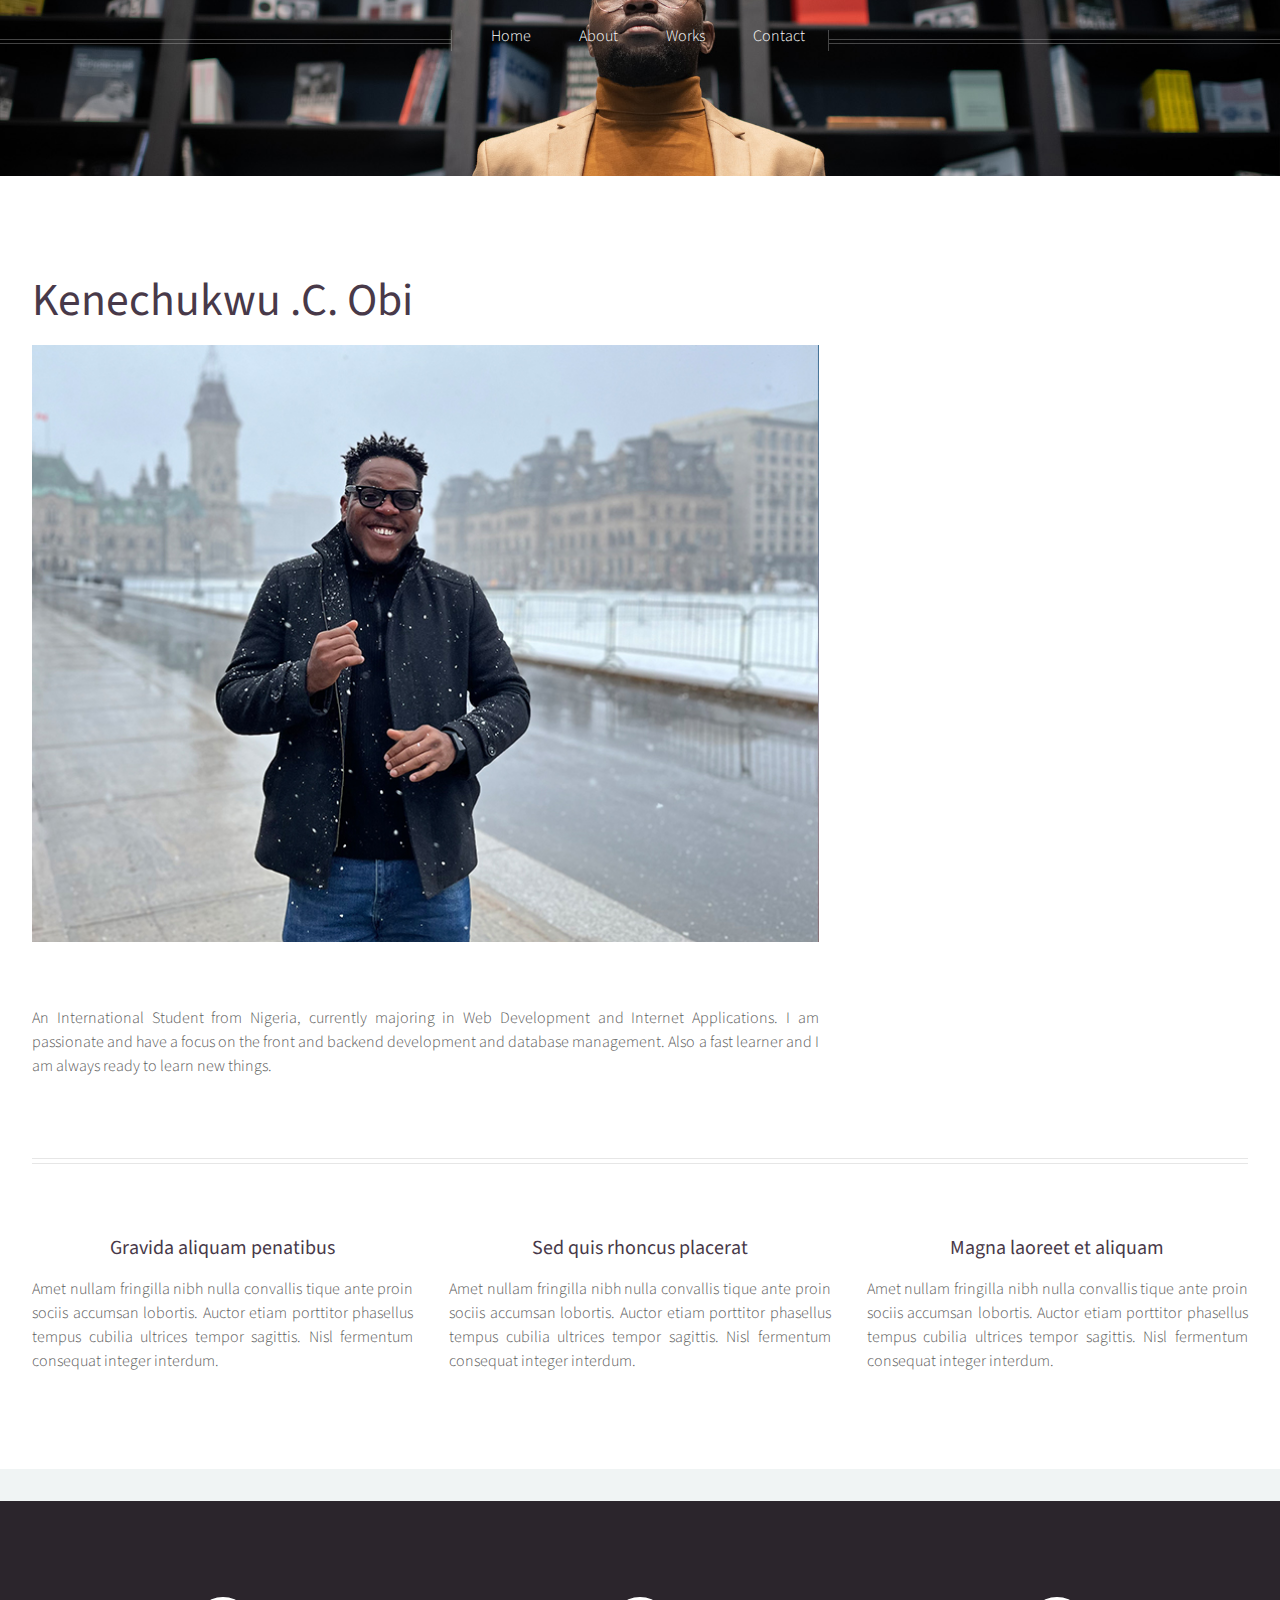
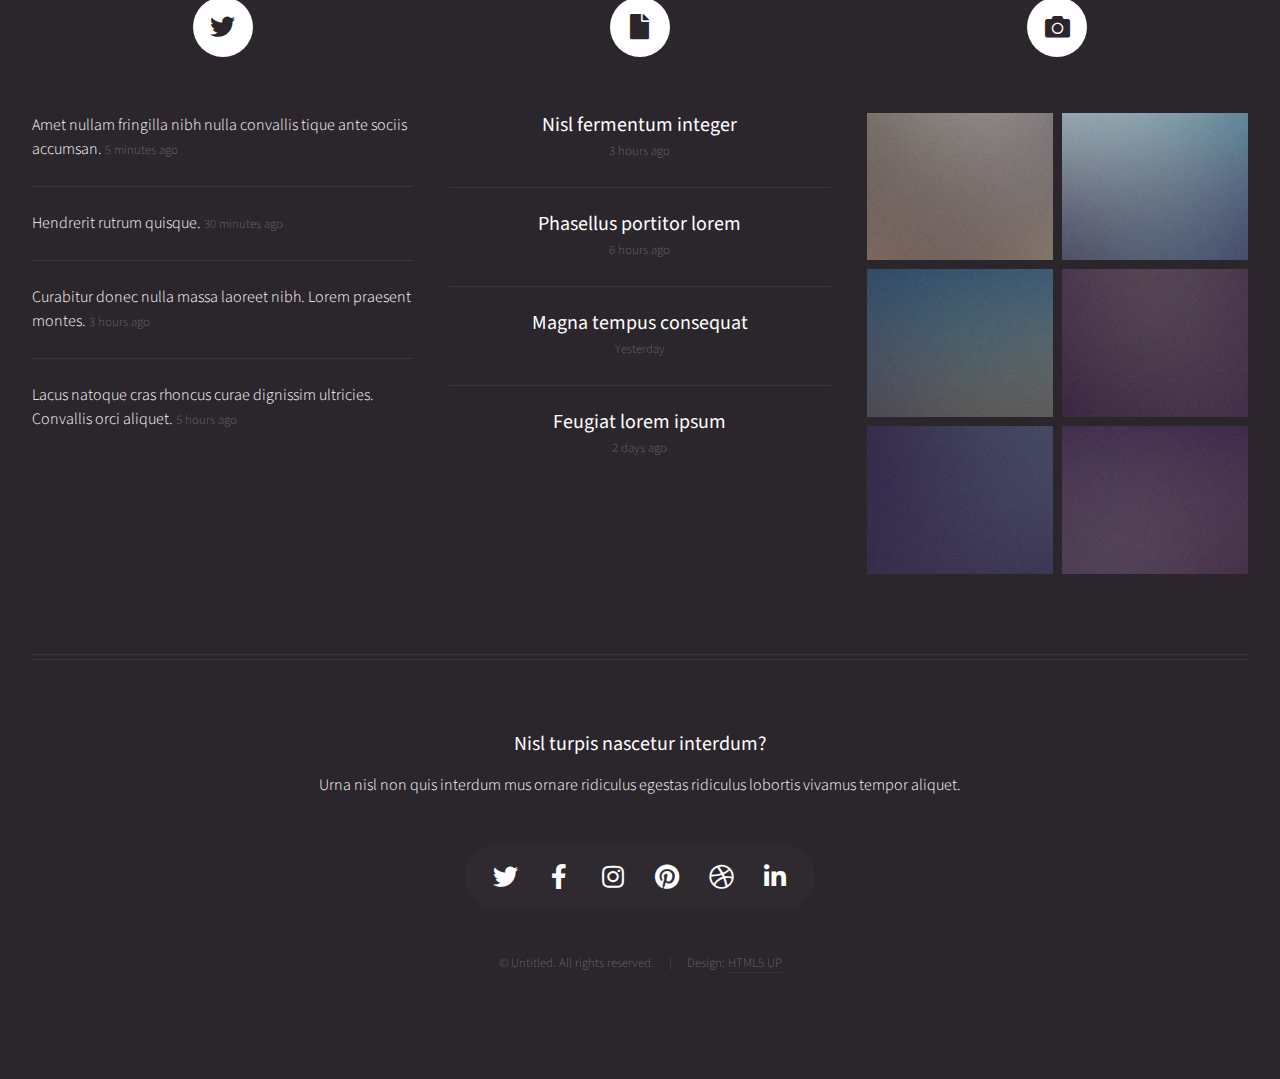
==== commit 490bc6e8: "initial commit" ====
--- a/left-sidebar.html
+++ b/left-sidebar.html
@@ -17,41 +17,16 @@
 
 			<!-- Header -->
 				<div id="header">
-
-					<!-- Inner -->
-						<div class="inner">
-							<header>
-								<h1><a href="index.html" id="logo">Helios</a></h1>
-							</header>
-						</div>
-
+					
 					<!-- Nav -->
-						<nav id="nav">
-							<ul>
-								<li><a href="index.html">Home</a></li>
-								<li>
-									<a href="#">Dropdown</a>
-									<ul>
-										<li><a href="#">Lorem ipsum dolor</a></li>
-										<li><a href="#">Magna phasellus</a></li>
-										<li><a href="#">Etiam dolore nisl</a></li>
-										<li>
-											<a href="#">And a submenu &hellip;</a>
-											<ul>
-												<li><a href="#">Lorem ipsum dolor</a></li>
-												<li><a href="#">Phasellus consequat</a></li>
-												<li><a href="#">Magna phasellus</a></li>
-												<li><a href="#">Etiam dolore nisl</a></li>
-											</ul>
-										</li>
-										<li><a href="#">Veroeros feugiat</a></li>
-									</ul>
-								</li>
-								<li><a href="left-sidebar.html">Left Sidebar</a></li>
-								<li><a href="right-sidebar.html">Right Sidebar</a></li>
-								<li><a href="no-sidebar.html">No Sidebar</a></li>
-							</ul>
-						</nav>
+					<nav id="nav">
+						<ul>
+							<li><a href="index.html">Home</a></li>
+							<li><a href="left-sidebar.html">About</a></li>
+							<li><a href="right-sidebar.html">Works</a></li>
+							<li><a href="no-sidebar.html">Contact</a></li>
+						</ul>
+					</nav>
 
 				</div>
 
@@ -60,133 +35,24 @@
 
 					<div class="container">
 						<div class="row gtr-200">
-							<div class="col-4 col-12-mobile" id="sidebar">
-								<hr class="first" />
-								<section>
-									<header>
-										<h3><a href="#">Accumsan sed penatibus</a></h3>
-									</header>
-									<p>
-										Dolor sed fringilla nibh nulla convallis tique ante proin sociis accumsan lobortis. Auctor etiam
-										porttitor phasellus tempus cubilia ultrices tempor sagittis  tellus ante diam nec penatibus dolor cras
-										magna tempus feugiat veroeros.
-									</p>
-									<footer>
-										<a href="#" class="button">Learn More</a>
-									</footer>
-								</section>
-								<hr />
-								<section>
-									<header>
-										<h3><a href="#">Sed lorem etiam consequat</a></h3>
-									</header>
-									<p>
-										Tempus cubilia ultrices tempor sagittis. Nisl fermentum consequat integer interdum.
-									</p>
-									<div class="row gtr-50">
-										<div class="col-4">
-											<a href="#" class="image fit"><img src="images/pic10.jpg" alt="" /></a>
-										</div>
-										<div class="col-8">
-											<h4>Nibh sed cubilia</h4>
-											<p>
-												Amet nullam fringilla nibh nulla convallis tique ante proin.
-											</p>
-										</div>
-										<div class="col-4">
-											<a href="#" class="image fit"><img src="images/pic11.jpg" alt="" /></a>
-										</div>
-										<div class="col-8">
-											<h4>Proin sed adipiscing</h4>
-											<p>
-												Amet nullam fringilla nibh nulla convallis tique ante proin.
-											</p>
-										</div>
-										<div class="col-4">
-											<a href="#" class="image fit"><img src="images/pic12.jpg" alt="" /></a>
-										</div>
-										<div class="col-8">
-											<h4>Lorem feugiat magna</h4>
-											<p>
-												Amet nullam fringilla nibh nulla convallis tique ante proin.
-											</p>
-										</div>
-										<div class="col-4">
-											<a href="#" class="image fit"><img src="images/pic13.jpg" alt="" /></a>
-										</div>
-										<div class="col-8">
-											<h4>Sed tempus fringilla</h4>
-											<p>
-												Amet nullam fringilla nibh nulla convallis tique ante proin.
-											</p>
-										</div>
-										<div class="col-4">
-											<a href="#" class="image fit"><img src="images/pic14.jpg" alt="" /></a>
-										</div>
-										<div class="col-8">
-											<h4>Malesuada fermentum</h4>
-											<p>
-												Amet nullam fringilla nibh nulla convallis tique ante proin.
-											</p>
-										</div>
-									</div>
-									<footer>
-										<a href="#" class="button">Magna Adipiscing</a>
-									</footer>
-								</section>
-							</div>
+
 							<div class="col-8 col-12-mobile imp-mobile" id="content">
 								<article id="main">
 									<header>
-										<h2><a href="#">Left Sidebar</a></h2>
-										<p>
-											Morbi convallis lectus malesuada sed fermentum dolore amet
-										</p>
+										<h2><a href="#">Kenechukwu .C. Obi</a></h2>
 									</header>
 									<a href="#" class="image featured"><img src="images/pic06.jpg" alt="" /></a>
 									<p>
-										Commodo id natoque malesuada sollicitudin elit suscipit. Curae suspendisse mauris posuere accumsan massa
-										posuere lacus convallis tellus interdum. Amet nullam fringilla nibh nulla convallis ut venenatis purus
-										lobortis. Auctor etiam porttitor phasellus tempus cubilia ultrices tempor sagittis. Nisl fermentum
-										consequat integer interdum integer purus sapien. Nibh eleifend nulla nascetur pharetra commodo mi augue
-										interdum tellus. Ornare cursus augue feugiat sodales velit lorem. Semper elementum ullamcorper lacinia
-										natoque aenean scelerisque vel lacinia mollis quam sodales congue.
+										An International Student from Nigeria, currently majoring in Web Development and Internet Applications. I am passionate and have a 
+										focus on the front and backend development and database management. Also a fast learner and I am always ready to learn new things.
 									</p>
-									<section>
-										<header>
-											<h3>Ultrices tempor sagittis nisl</h3>
-										</header>
-										<p>
-											Nascetur volutpat nibh ullamcorper vivamus at purus. Cursus ultrices porttitor sollicitudin imperdiet
-											at pretium tellus in euismod a integer sodales neque. Nibh quis dui quis mattis eget imperdiet venenatis
-											feugiat. Neque primis ligula cum erat aenean tristique luctus risus ipsum praesent iaculis. Fermentum elit
-											fringilla consequat dis arcu. Pellentesque mus tempor vitae pretium sodales porttitor lacus. Phasellus
-											egestas odio nisl duis sociis purus faucibus morbi. Eget massa mus etiam sociis pharetra magna.
-										</p>
-										<p>
-											Eleifend auctor turpis magnis sed porta nisl pretium. Aenean suspendisse nulla eget sed etiam parturient
-											orci cursus nibh. Quisque eu nec neque felis laoreet diam morbi egestas. Dignissim cras rutrum consectetur
-											ut penatibus fermentum nibh erat malesuada varius.
-										</p>
-									</section>
-									<section>
-										<header>
-											<h3>Augue euismod feugiat tempus</h3>
-										</header>
-										<p>
-											Pretium tellus in euismod a integer sodales neque. Nibh quis dui quis mattis eget imperdiet venenatis
-											feugiat. Neque primis ligula cum erat aenean tristique luctus risus ipsum praesent iaculis. Fermentum elit
-											ut nunc urna volutpat donec cubilia commodo risus morbi. Lobortis vestibulum velit malesuada ante
-											egestas odio nisl duis sociis purus faucibus morbi. Eget massa mus etiam sociis pharetra magna.
-										</p>
-									</section>
 								</article>
 							</div>
 						</div>
 						<hr />
 						<div class="row">
-							<article class="col-4 col-12-mobile special">
-								<a href="#" class="image featured"><img src="images/pic07.jpg" alt="" /></a>
+							<article class="col-4 col-12-mobile special color-grey ">
+								<!-- <a href="#" class="image featured"><img src="images/pic07.jpg" alt="" /></a> -->
 								<header>
 									<h3><a href="#">Gravida aliquam penatibus</a></h3>
 								</header>
@@ -196,7 +62,7 @@
 								</p>
 							</article>
 							<article class="col-4 col-12-mobile special">
-								<a href="#" class="image featured"><img src="images/pic08.jpg" alt="" /></a>
+								<!-- <a href="#" class="image featured"><img src="images/pic08.jpg" alt="" /></a> -->
 								<header>
 									<h3><a href="#">Sed quis rhoncus placerat</a></h3>
 								</header>
@@ -206,7 +72,7 @@
 								</p>
 							</article>
 							<article class="col-4 col-12-mobile special">
-								<a href="#" class="image featured"><img src="images/pic09.jpg" alt="" /></a>
+								<!-- <a href="#" class="image featured"><img src="images/pic09.jpg" alt="" /></a> -->
 								<header>
 									<h3><a href="#">Magna laoreet et aliquam</a></h3>
 								</header>
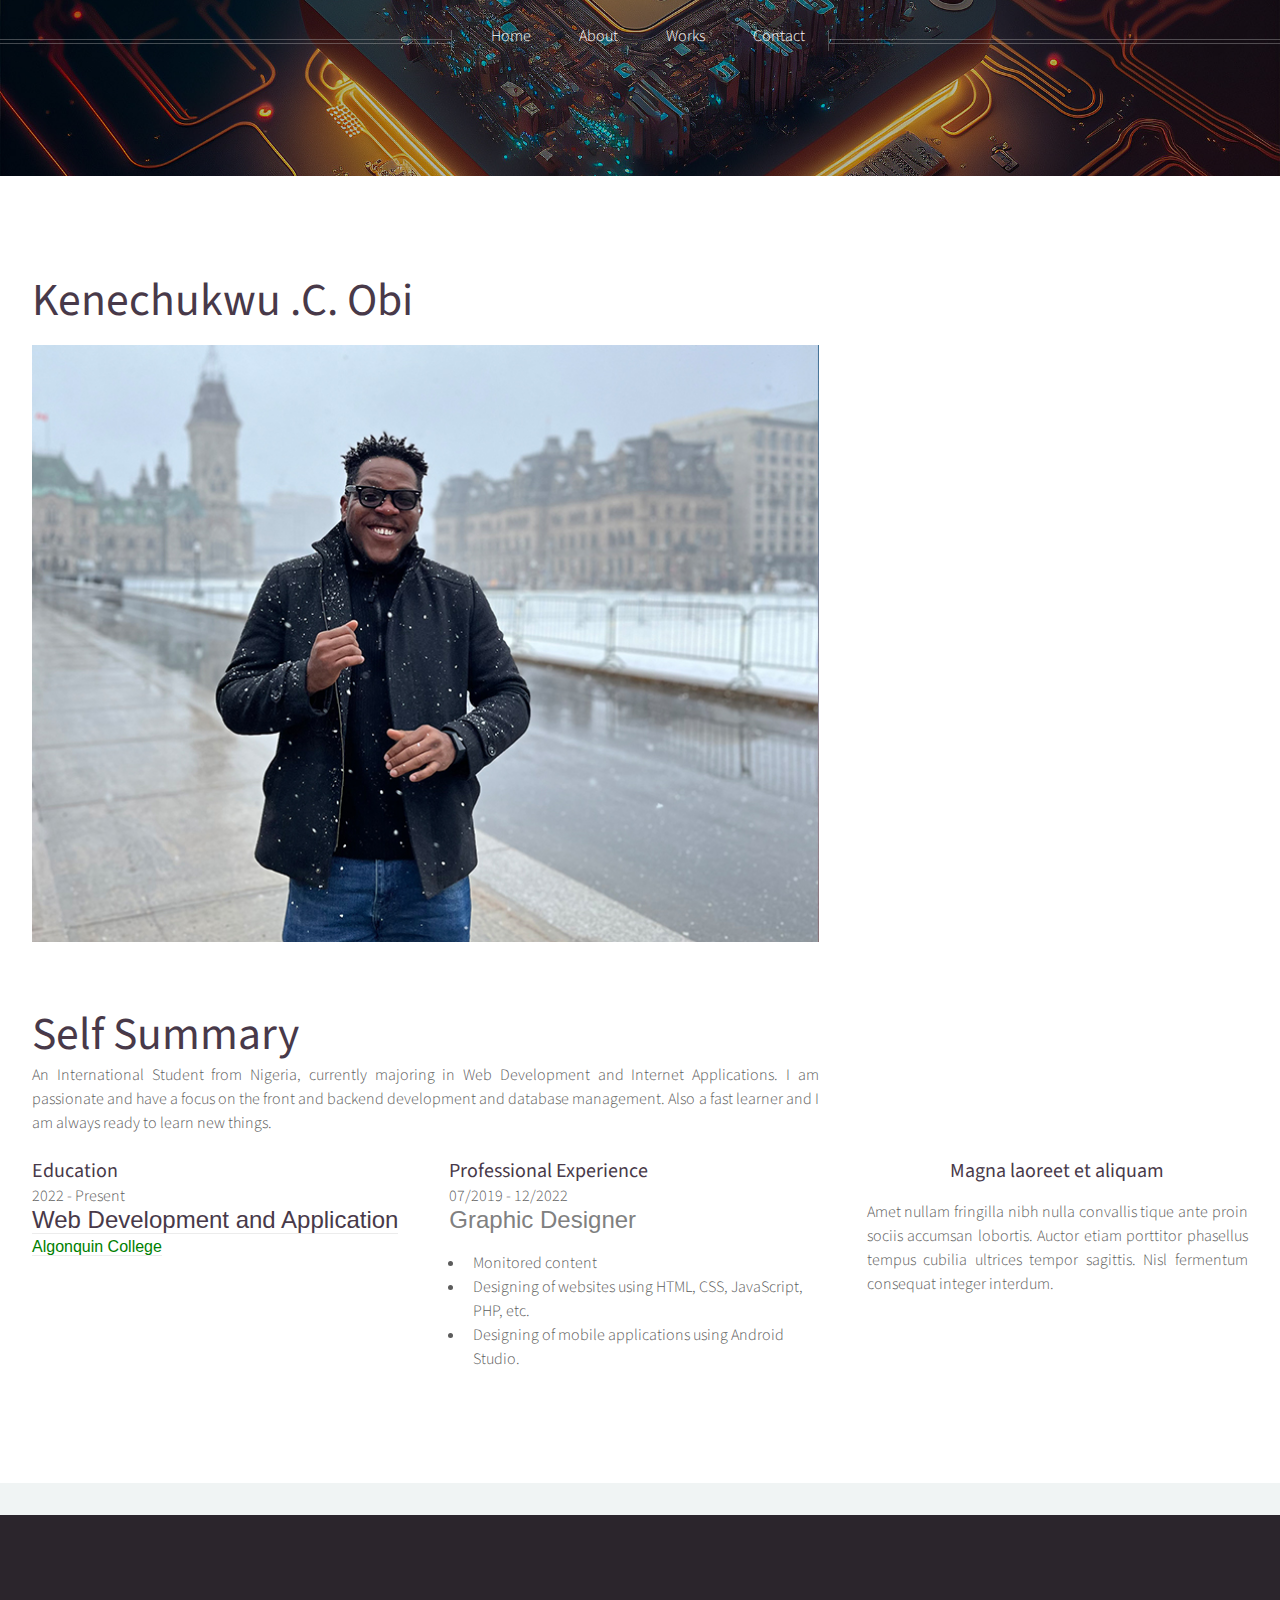
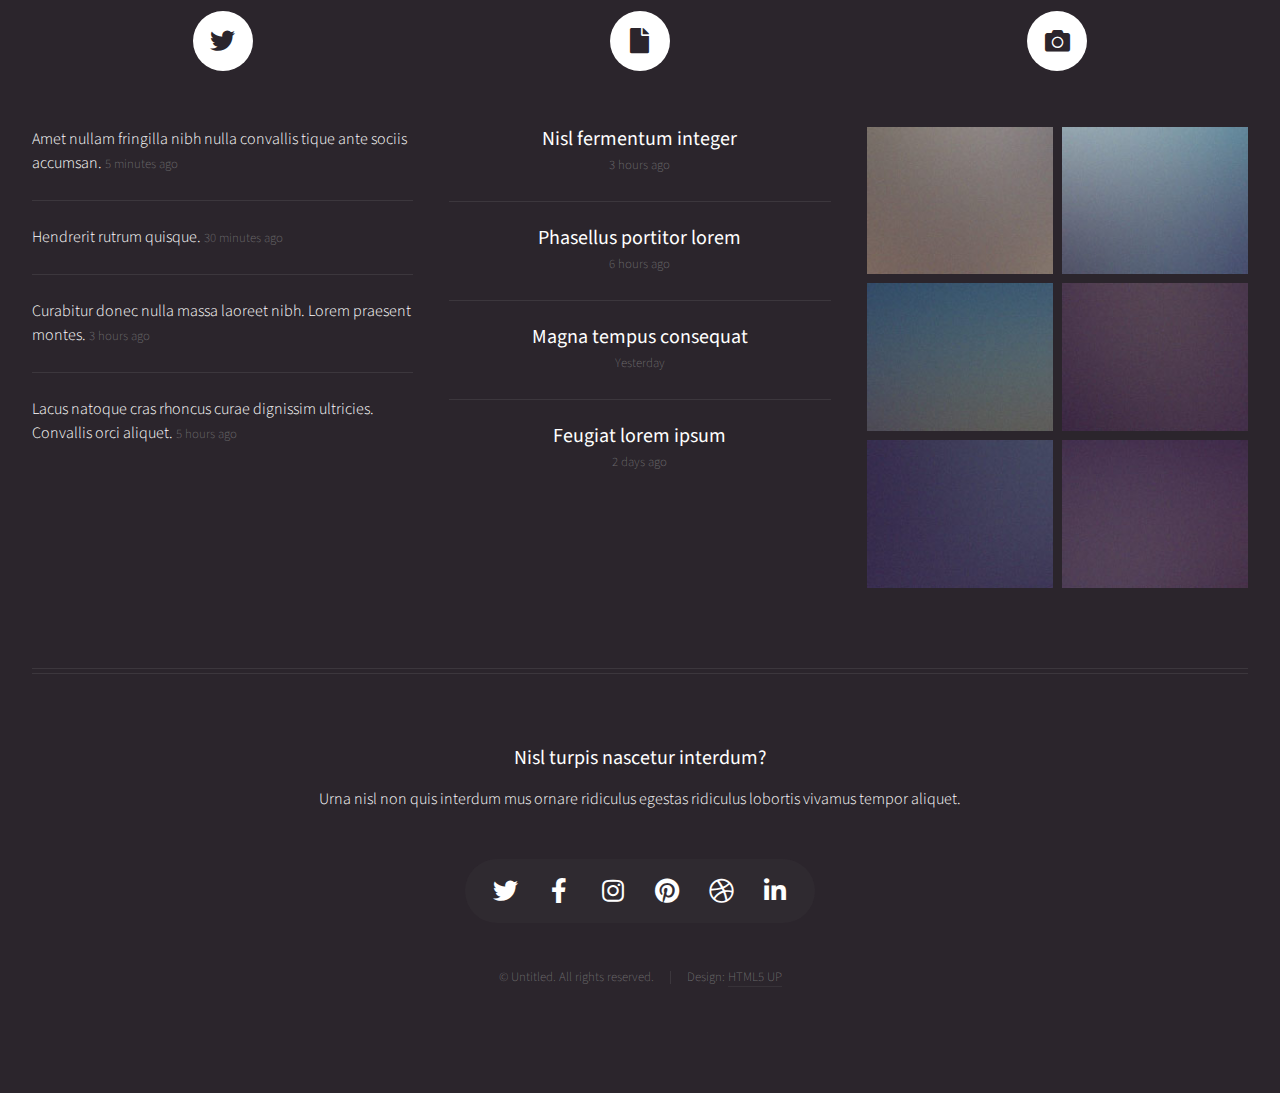
==== commit 3caf7c07: "commit" ====
--- a/left-sidebar.html
+++ b/left-sidebar.html
@@ -17,7 +17,7 @@
 
 			<!-- Header -->
 				<div id="header">
-					
+
 					<!-- Nav -->
 					<nav id="nav">
 						<ul>
@@ -42,6 +42,7 @@
 										<h2><a href="#">Kenechukwu .C. Obi</a></h2>
 									</header>
 									<a href="#" class="image featured"><img src="images/pic06.jpg" alt="" /></a>
+									<h2><b>Self Summary</b></h2>
 									<p>
 										An International Student from Nigeria, currently majoring in Web Development and Internet Applications. I am passionate and have a 
 										focus on the front and backend development and database management. Also a fast learner and I am always ready to learn new things.
@@ -49,26 +50,28 @@
 								</article>
 							</div>
 						</div>
-						<hr />
+						<br/>
 						<div class="row">
 							<article class="col-4 col-12-mobile special color-grey ">
 								<!-- <a href="#" class="image featured"><img src="images/pic07.jpg" alt="" /></a> -->
-								<header>
-									<h3><a href="#">Gravida aliquam penatibus</a></h3>
-								</header>
+								
+								<h3>Education</h3>
 								<p>
-									Amet nullam fringilla nibh nulla convallis tique ante proin sociis accumsan lobortis. Auctor etiam
-									porttitor phasellus tempus cubilia ultrices tempor sagittis. Nisl fermentum consequat integer interdum.
+									2022 - Present <br> <a id="course" href="#"><b>Web Development and Application</b></a><br>
+									<a id="college" href="https://www.algonquincollege.com/">Algonquin College</a>
 								</p>
 							</article>
 							<article class="col-4 col-12-mobile special">
-								<!-- <a href="#" class="image featured"><img src="images/pic08.jpg" alt="" /></a> -->
-								<header>
-									<h3><a href="#">Sed quis rhoncus placerat</a></h3>
-								</header>
+								
+								<h3>Professional Experience</h3>
 								<p>
-									Amet nullam fringilla nibh nulla convallis tique ante proin sociis accumsan lobortis. Auctor etiam
-									porttitor phasellus tempus cubilia ultrices tempor sagittis. Nisl fermentum consequat integer interdum.
+									07/2019 - 12/2022 <br><b id="course">Graphic Designer</b><br> 
+									<ul>
+										<li>Monitored content</li>
+										<li>Designing of websites using HTML, CSS, JavaScript, PHP, etc.</li>
+										<li>Designing of mobile applications using Android Studio.</li>
+									</ul>
+									
 								</p>
 							</article>
 							<article class="col-4 col-12-mobile special">
--- a/assets/css/main.css
+++ b/assets/css/main.css
@@ -39,6 +39,20 @@
 
 blockquote, q {
 	quotes: none;
+}
+
+#course{
+	font-size: 1.5rem;
+	font-weight: bolder;
+	color: grey;
+	font-family: sans-serif;
+}
+
+#college{
+	font-size: 1rem;
+	font-weight: bolder;
+	color: green;
+	font-family: sans-serif;
 }
 
 	blockquote:before, blockquote:after, q:before, q:after {
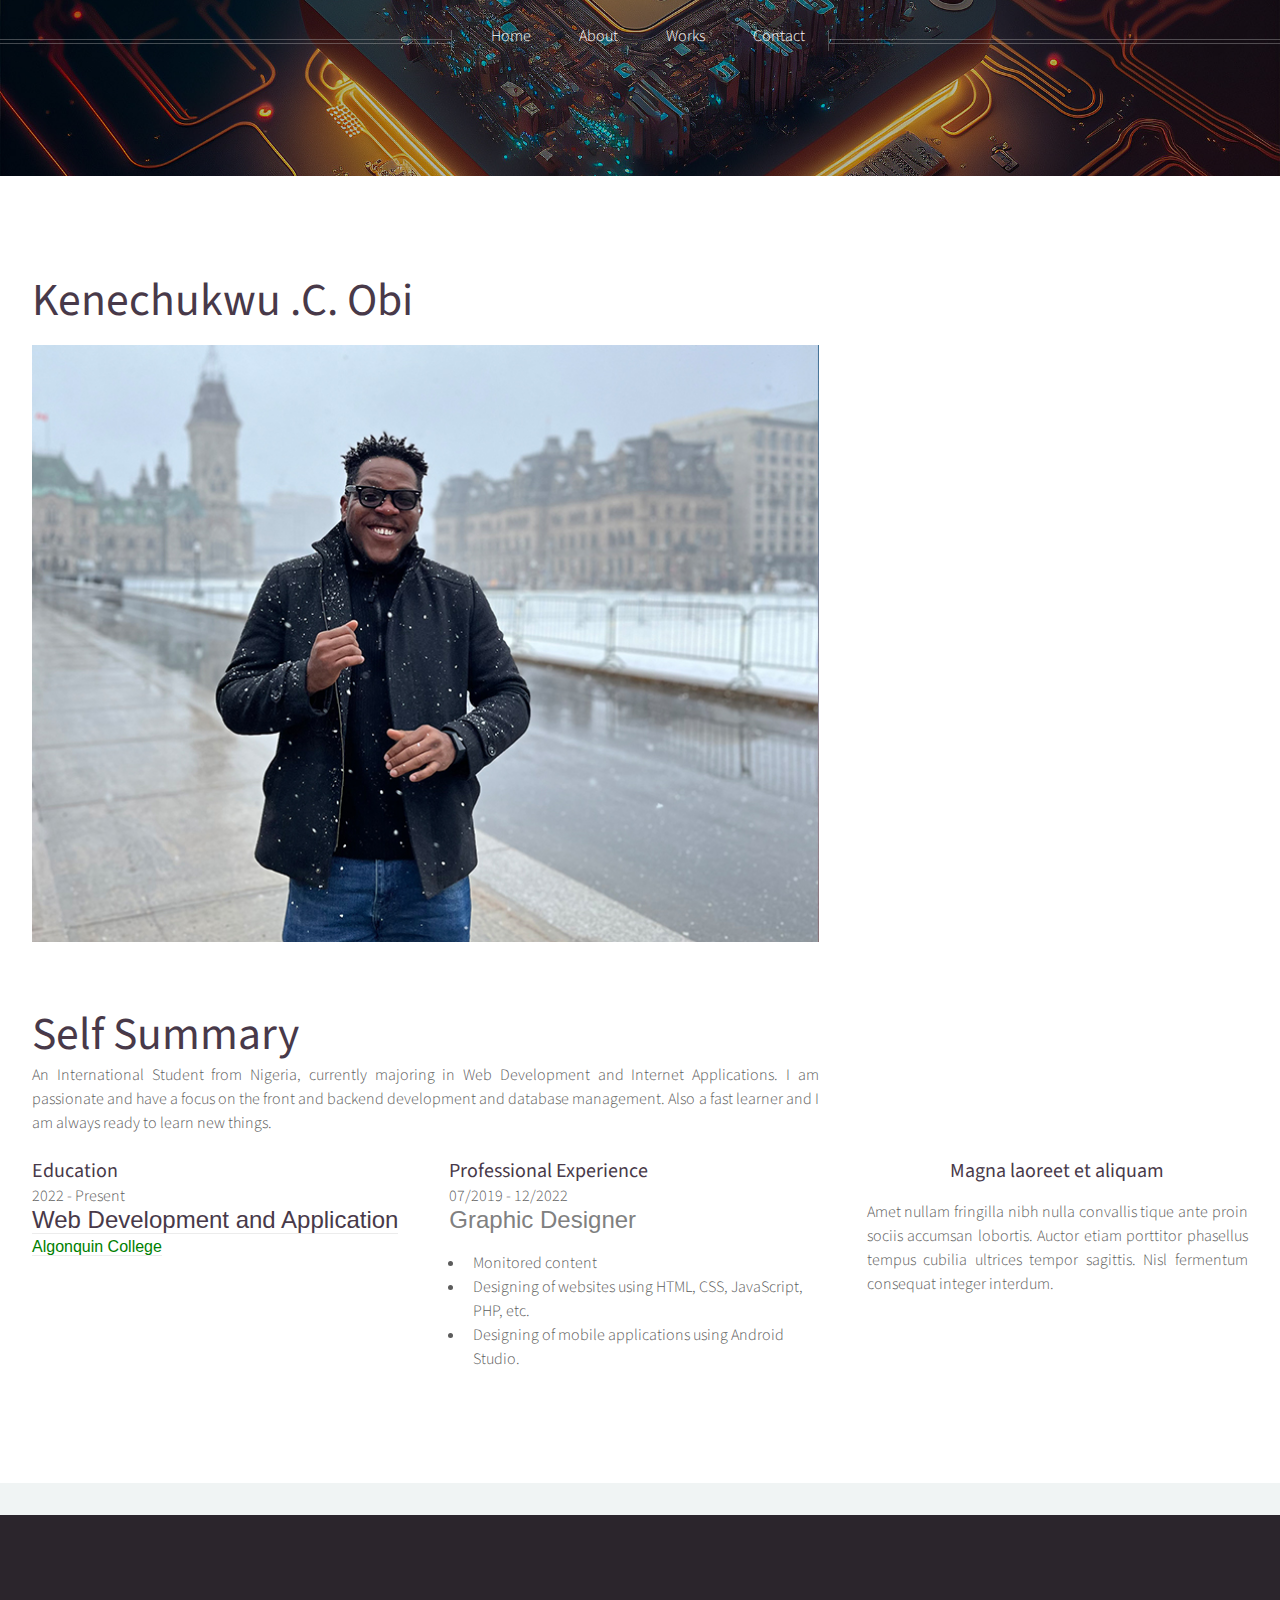
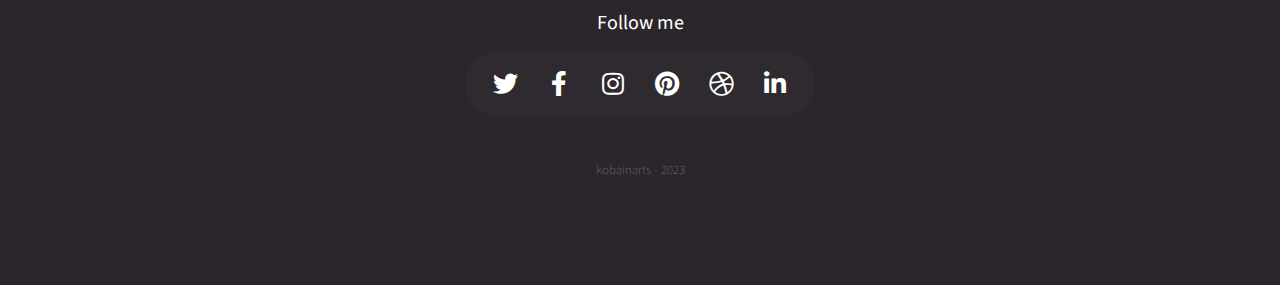
==== commit 4fe850a3: "commit" ====
--- a/left-sidebar.html
+++ b/left-sidebar.html
@@ -93,119 +93,13 @@
 				<div id="footer">
 					<div class="container">
 						<div class="row">
-
-							<!-- Tweets -->
-								<section class="col-4 col-12-mobile">
-									<header>
-										<h2 class="icon brands fa-twitter circled"><span class="label">Tweets</span></h2>
-									</header>
-									<ul class="divided">
-										<li>
-											<article class="tweet">
-												Amet nullam fringilla nibh nulla convallis tique ante sociis accumsan.
-												<span class="timestamp">5 minutes ago</span>
-											</article>
-										</li>
-										<li>
-											<article class="tweet">
-												Hendrerit rutrum quisque.
-												<span class="timestamp">30 minutes ago</span>
-											</article>
-										</li>
-										<li>
-											<article class="tweet">
-												Curabitur donec nulla massa laoreet nibh. Lorem praesent montes.
-												<span class="timestamp">3 hours ago</span>
-											</article>
-										</li>
-										<li>
-											<article class="tweet">
-												Lacus natoque cras rhoncus curae dignissim ultricies. Convallis orci aliquet.
-												<span class="timestamp">5 hours ago</span>
-											</article>
-										</li>
-									</ul>
-								</section>
-
-							<!-- Posts -->
-								<section class="col-4 col-12-mobile">
-									<header>
-										<h2 class="icon solid fa-file circled"><span class="label">Posts</span></h2>
-									</header>
-									<ul class="divided">
-										<li>
-											<article class="post stub">
-												<header>
-													<h3><a href="#">Nisl fermentum integer</a></h3>
-												</header>
-												<span class="timestamp">3 hours ago</span>
-											</article>
-										</li>
-										<li>
-											<article class="post stub">
-												<header>
-													<h3><a href="#">Phasellus portitor lorem</a></h3>
-												</header>
-												<span class="timestamp">6 hours ago</span>
-											</article>
-										</li>
-										<li>
-											<article class="post stub">
-												<header>
-													<h3><a href="#">Magna tempus consequat</a></h3>
-												</header>
-												<span class="timestamp">Yesterday</span>
-											</article>
-										</li>
-										<li>
-											<article class="post stub">
-												<header>
-													<h3><a href="#">Feugiat lorem ipsum</a></h3>
-												</header>
-												<span class="timestamp">2 days ago</span>
-											</article>
-										</li>
-									</ul>
-								</section>
-
-							<!-- Photos -->
-								<section class="col-4 col-12-mobile">
-									<header>
-										<h2 class="icon solid fa-camera circled"><span class="label">Photos</span></h2>
-									</header>
-									<div class="row gtr-25">
-										<div class="col-6">
-											<a href="#" class="image fit"><img src="images/pic10.jpg" alt="" /></a>
-										</div>
-										<div class="col-6">
-											<a href="#" class="image fit"><img src="images/pic11.jpg" alt="" /></a>
-										</div>
-										<div class="col-6">
-											<a href="#" class="image fit"><img src="images/pic12.jpg" alt="" /></a>
-										</div>
-										<div class="col-6">
-											<a href="#" class="image fit"><img src="images/pic13.jpg" alt="" /></a>
-										</div>
-										<div class="col-6">
-											<a href="#" class="image fit"><img src="images/pic14.jpg" alt="" /></a>
-										</div>
-										<div class="col-6">
-											<a href="#" class="image fit"><img src="images/pic15.jpg" alt="" /></a>
-										</div>
-									</div>
-								</section>
-
-						</div>
-						<hr />
-						<div class="row">
 							<div class="col-12">
 
 								<!-- Contact -->
 									<section class="contact">
 										<header>
-											<h3>Nisl turpis nascetur interdum?</h3>
+											<h3>Follow me</h3>
 										</header>
-										<p>Urna nisl non quis interdum mus ornare ridiculus egestas ridiculus lobortis vivamus tempor aliquet.</p>
 										<ul class="icons">
 											<li><a href="#" class="icon brands fa-twitter"><span class="label">Twitter</span></a></li>
 											<li><a href="#" class="icon brands fa-facebook-f"><span class="label">Facebook</span></a></li>
@@ -219,7 +113,7 @@
 								<!-- Copyright -->
 									<div class="copyright">
 										<ul class="menu">
-											<li>&copy; Untitled. All rights reserved.</li><li>Design: <a href="http://html5up.net">HTML5 UP</a></li>
+											<li>kobainarts - 2023</li>
 										</ul>
 									</div>
 
